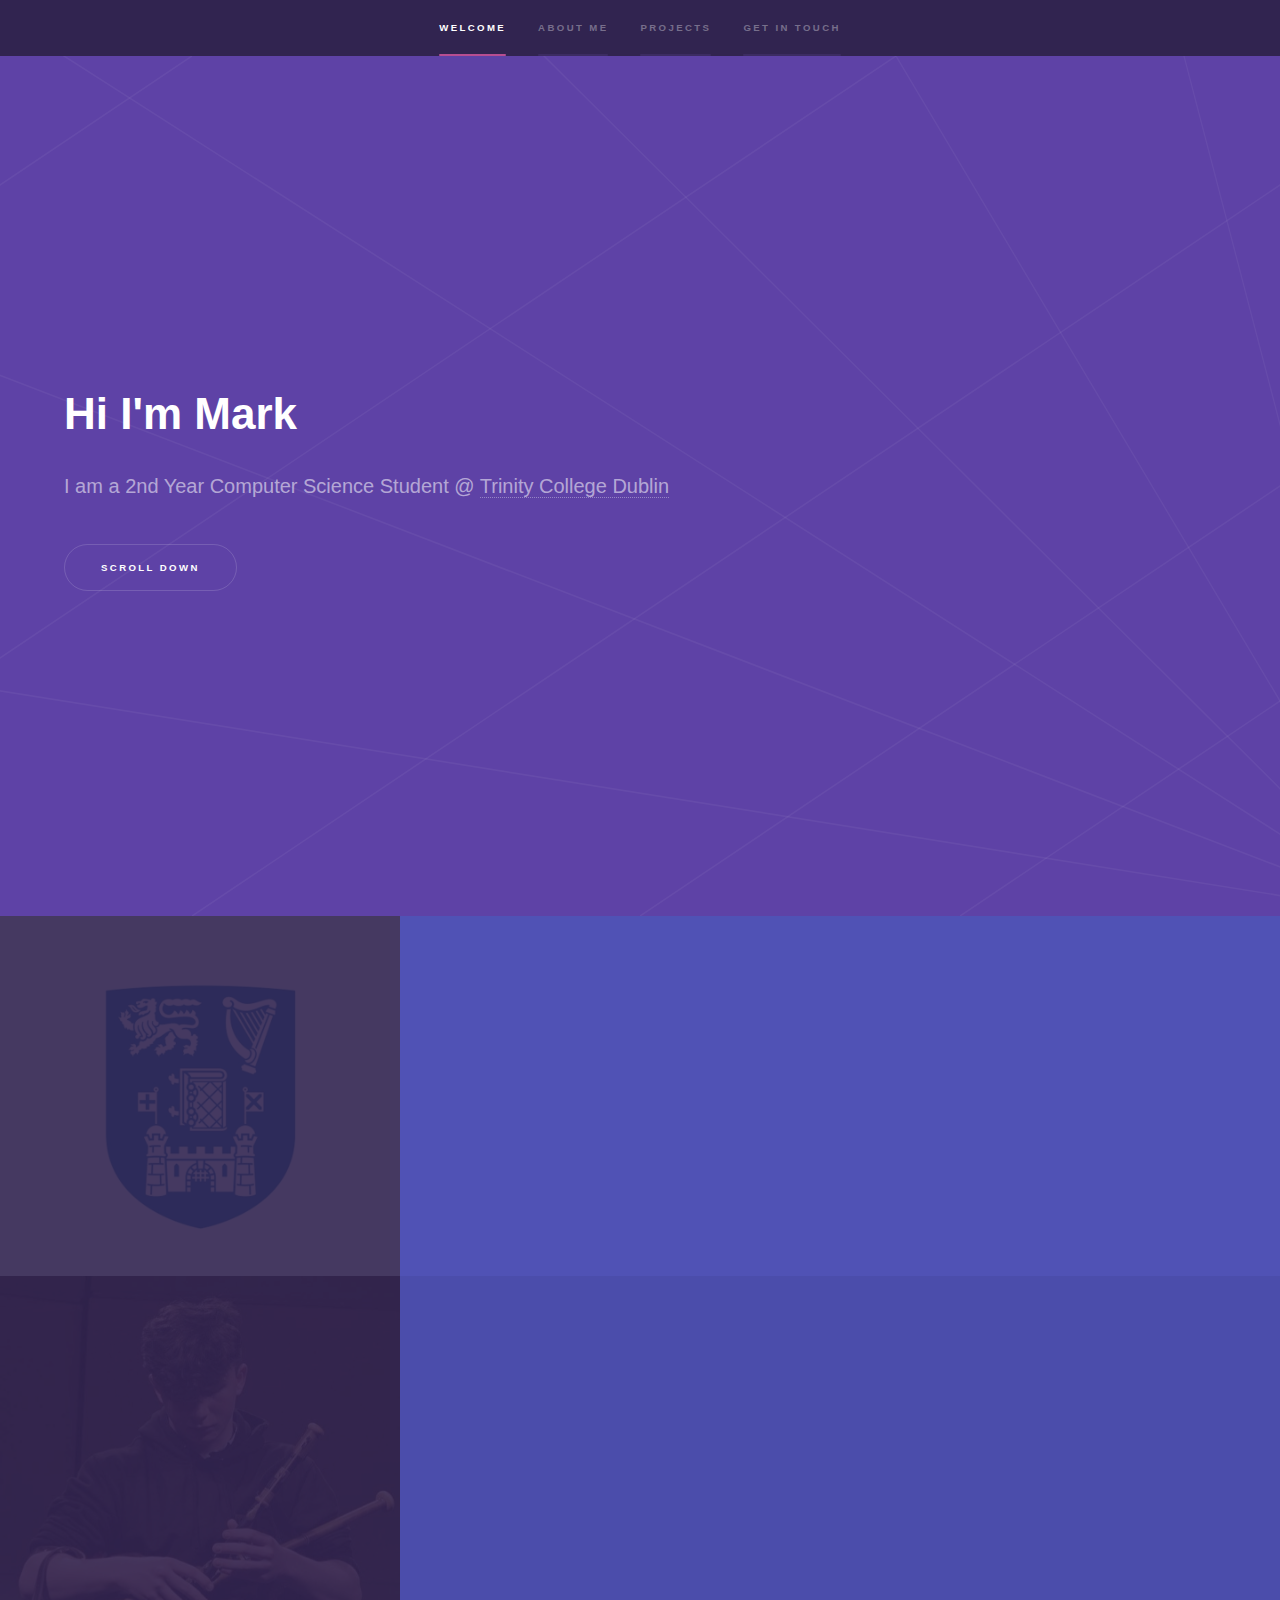
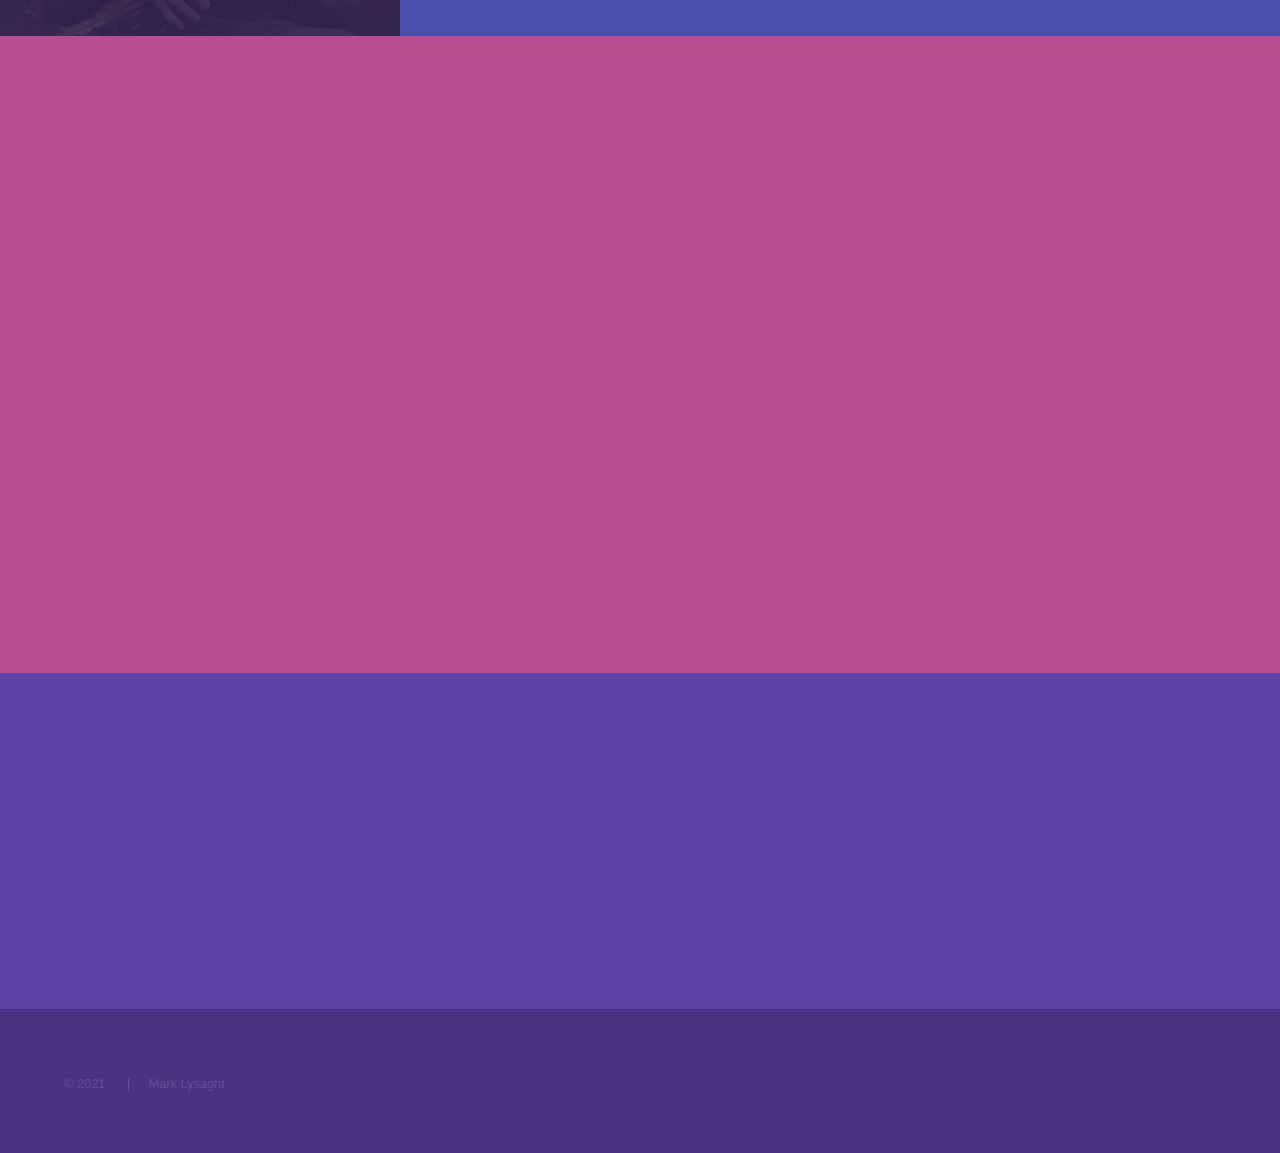
==== index.html @ 8f02d1e5 "overhaul" ====
<!DOCTYPE HTML>
<!--
	Hyperspace by HTML5 UP
	html5up.net | @ajlkn
	Free for personal and commercial use under the CCA 3.0 license (html5up.net/license)
-->
<html>

<head>
    <title>Mark Lysaght</title>
    <meta charset="utf-8" />
    <meta name="viewport" content="width=device-width, initial-scale=1, user-scalable=no" />
    <link rel="stylesheet" href="assets/css/main.css" />
    <noscript><link rel="stylesheet" href="assets/css/noscript.css" /></noscript>
</head>

<body class="is-preload">

    <!-- Sidebar -->
    <section id="sidebar">
        <div class="inner">
            <nav>
                <ul>
                    <li><a href="#intro">Welcome</a></li>
                    <li><a href="#one">About Me</a></li>
                    <li><a href="#two">Projects</a></li>
                    <li><a href="#three">Get in touch</a></li>
                </ul>
            </nav>
        </div>
    </section>

    <!-- Wrapper -->
    <div id="wrapper">

        <!-- Intro -->
        <section id="intro" class="wrapper style1 fullscreen fade-up">
            <div class="inner">
                <h1>Hi I'm Mark</h1>
                <p>I am a 2nd Year Computer Science Student @ <a href="https://www.tcd.ie/">Trinity College Dublin</a></p>
                <ul class="actions">
                    <li><a href="#one" class="button scrolly">Scroll Down</a></li>
                </ul>
            </div>
        </section>

        <!-- One -->
        <section id="one" class="wrapper style2 spotlights">
            <section>
                <a class="image"><img src="images/trinityLogo.jpg" alt="" data-position="center center" /></a>
                <div class="content">
                    <div class="inner">
                        <h2>I am a student at Trinity College Dublin</h2>
                        <p>I have experience coding in Java, C, ARM Assembly, VHDL, HTML and CSS</p>
                        <!-- <ul class="actions">
                            <li><a href="generic.html" class="button">Learn more</a></li>
                        </ul> -->
                    </div>
                </div>
            </section>
            <section>
                <a class="image"><img src="images/bostonPipes.jpg" alt="" data-position="top center" /></a>
                <div class="content">
                    <div class="inner">
                        <h2>I am halfway through my second year of studies</h2>
                        <p>This year so far, I have taken modules such as Algorithms and Data Structures, Computer Architecture, Systems Programming, Discrete Maths, Applied Probability and Information Management.</p>
                        <!-- <ul class="actions">
                            <li><a href="generic.html" class="button">Learn more</a></li>
                        </ul> -->
                    </div>
                </div>
            </section>
        </section>

        <!-- Two -->
        <section id="two" class="wrapper style3 fade-up">
            <div class="inner">
                <h2>Projects</h2>
                <p>Here are some projects that I am currently working on or have recently finished.</p>
                <div class="features">
                    <section>
                        <span class="icon solid major fa-code"></span>
                        <h3><a href="https://github.com/marklysaght/infix">Infix to Postfix Calculator</a></h3>
                        <p>Created an infix calculator in C for a college assignment.</p>
                    </section>
                    <section>
                        <span class="icon solid major fa-code"></span>
                        <h3>Discord Bot</h3>
                        <p>Making a discord bot in Javascript</p>
                    </section>
                    <section>
                        <span class="icon solid major fa-code"></span>
                        <h3><a href="https://github.com/marklysaght/huffman">Huffman Encoding</a></h3>
                        <p>Created a huffman tree in C for a college assignment.</p>
                    </section>
                    <section>
                        <span class="icon solid major fa-code"></span>
                        <h3>Microcoded Processor Instruction Set</h3>
                        <p>A VHDL project to implement a microprogrammed instruction set processor on an expanded 32bit register file.</p>
                    </section>
                </div>
                <!-- <ul class="actions">
                    <li><a href="generic.html" class="button">Learn more</a></li>
                </ul> -->
            </div>
        </section>

        <!-- Three -->
        <section id="three" class="wrapper style1 fade-up">
            <div class="inner">
                <h2>Get in touch</h2>
                <section>
                    <ul class="contact">
                        <li>
                            <h3>Email</h3> Reach me at
                            <a href="malysagh@tcd.ie">malysagh@tcd.ie</a>
                        </li>
                        <li>
                            <h3>Social</h3>
                            <ul class="icons">
                                <li><a href="https://github.com/marklysaght" class="icon brands fa-github"><span class="label">GitHub</span></a></li>
                                <li><a href="https://www.linkedin.com/in/mark-lysaght-58a9961bb/" class="icon brands fa-linkedin-in"><span class="label">LinkedIn</span></a></li>
                            </ul>
                        </li>
                    </ul>
                </section>
            </div>
        </section>
    </div>

    <!-- Footer -->
    <footer id="footer" class="wrapper style1-alt">
        <div class="inner">
            <ul class="menu">
                <li>&copy; 2021</li>
                <li>Mark Lysaght</li>
            </ul>
        </div>
    </footer>

    <!-- Scripts -->
    <script src="assets/js/jquery.min.js"></script>
    <script src="assets/js/jquery.scrollex.min.js"></script>
    <script src="assets/js/jquery.scrolly.min.js"></script>
    <script src="assets/js/browser.min.js"></script>
    <script src="assets/js/breakpoints.min.js"></script>
    <script src="assets/js/util.js"></script>
    <script src="assets/js/main.js"></script>

</body>

</html>
---- assets/css/main.css ----
@import url(fontawesome-all.min.css);

/*
	Hyperspace by HTML5 UP
	html5up.net | @ajlkn
	Free for personal and commercial use under the CCA 3.0 license (html5up.net/license)
*/

html, body, div, span, applet, object,
iframe, h1, h2, h3, h4, h5, h6, p, blockquote,
pre, a, abbr, acronym, address, big, cite,
code, del, dfn, em, img, ins, kbd, q, s, samp,
small, strike, strong, sub, sup, tt, var, b,
u, i, center, dl, dt, dd, ol, ul, li, fieldset,
form, label, legend, table, caption, tbody,
tfoot, thead, tr, th, td, article, aside,
canvas, details, embed, figure, figcaption,
footer, header, hgroup, menu, nav, output, ruby,
section, summary, time, mark, audio, video {
	margin: 0;
	padding: 0;
	border: 0;
	font-size: 100%;
	font: inherit;
	vertical-align: baseline;}

article, aside, details, figcaption, figure,
footer, header, hgroup, menu, nav, section {
	display: block;}

body {
	line-height: 1;
}

ol, ul {
	list-style: none;
}

blockquote, q {
	quotes: none;
}

	blockquote:before, blockquote:after, q:before, q:after {
		content: '';
		content: none;
	}

table {
	border-collapse: collapse;
	border-spacing: 0;
}

body {
	-webkit-text-size-adjust: none;
}

mark {
	background-color: transparent;
	color: inherit;
}

input::-moz-focus-inner {
	border: 0;
	padding: 0;
}

input, select, textarea {
	-moz-appearance: none;
	-webkit-appearance: none;
	-ms-appearance: none;
	appearance: none;
}

/* Basic */

	@-ms-viewport {
		width: device-width;
	}

	body {
		-ms-overflow-style: scrollbar;
	}

	@media screen and (max-width: 480px) {

		html, body {
			min-width: 320px;
		}

	}

	html {
		box-sizing: border-box;
	}

	*, *:before, *:after {
		box-sizing: inherit;
	}

	body {
		background: #312450;
	}

		body.is-preload *, body.is-preload *:before, body.is-preload *:after {
			-moz-animation: none !important;
			-webkit-animation: none !important;
			-ms-animation: none !important;
			animation: none !important;
			-moz-transition: none !important;
			-webkit-transition: none !important;
			-ms-transition: none !important;
			transition: none !important;
		}

/* Type */

	body, input, select, textarea {
		color: rgba(255, 255, 255, 0.55);
		font-family: Arial, Helvetica, sans-serif;
		font-size: 16.5pt;
		font-weight: normal;
		line-height: 1.75;
	}

		@media screen and (max-width: 1680px) {

			body, input, select, textarea {
				font-size: 13pt;
			}

		}

		@media screen and (max-width: 1280px) {

			body, input, select, textarea {
				font-size: 12pt;
			}

		}

		@media screen and (max-width: 360px) {

			body, input, select, textarea {
				font-size: 11pt;
			}

		}

	a {
		-moz-transition: color 0.2s ease, border-bottom-color 0.2s ease;
		-webkit-transition: color 0.2s ease, border-bottom-color 0.2s ease;
		-ms-transition: color 0.2s ease, border-bottom-color 0.2s ease;
		transition: color 0.2s ease, border-bottom-color 0.2s ease;
		border-bottom: dotted 1px rgba(255, 255, 255, 0.35);
		color: inherit;
		text-decoration: none;
	}

		a:hover {
			border-bottom-color: transparent;
			color: #ffffff;
		}

	strong, b {
		color: #ffffff;
		font-weight: bold;
	}

	em, i {
		font-style: italic;
	}

	p {
		margin: 0 0 2em 0;
	}

	h1, h2, h3, h4, h5, h6 {
		color: #ffffff;
		font-weight: bold;
		line-height: 1.5;
		margin: 0 0 0.5em 0;
	}

		h1 a, h2 a, h3 a, h4 a, h5 a, h6 a {
			color: inherit;
			text-decoration: none;
		}

	h1 {
		font-size: 2.75em;
	}

		h1.major {
			margin: 0 0 1.3em 0;
			position: relative;
			padding-bottom: 0.35em;
		}

			h1.major:after {
				background-image: -moz-linear-gradient(to right, #5e42a6, #b74e91);
				background-image: -webkit-linear-gradient(to right, #5e42a6, #b74e91);
				background-image: -ms-linear-gradient(to right, #5e42a6, #b74e91);
				background-image: linear-gradient(to right, #5e42a6, #b74e91);
				-moz-transition: max-width 0.2s ease;
				-webkit-transition: max-width 0.2s ease;
				-ms-transition: max-width 0.2s ease;
				transition: max-width 0.2s ease;
				border-radius: 0.2em;
				bottom: 0;
				content: '';
				height: 0.05em;
				position: absolute;
				right: 0;
				width: 100%;
			}

	h2 {
		font-size: 1.75em;
	}

	h3 {
		font-size: 1.1em;
	}

	h4 {
		font-size: 1em;
	}

	h5 {
		font-size: 0.8em;
	}

	h6 {
		font-size: 0.6em;
	}

	@media screen and (max-width: 736px) {

		h1 {
			font-size: 2em;
		}

		h2 {
			font-size: 1.25em;
		}

		h3 {
			font-size: 1em;
		}

		h4 {
			font-size: 0.8em;
		}

		h5 {
			font-size: 0.6em;
		}

		h6 {
			font-size: 0.6em;
		}

	}

	sub {
		font-size: 0.8em;
		position: relative;
		top: 0.5em;
	}

	sup {
		font-size: 0.8em;
		position: relative;
		top: -0.5em;
	}

	blockquote {
		border-left: solid 4px rgba(255, 255, 255, 0.15);
		font-style: italic;
		margin: 0 0 2em 0;
		padding: 0.5em 0 0.5em 2em;
	}

	code {
		background: rgba(255, 255, 255, 0.05);
		border-radius: 0.25em;
		border: solid 1px rgba(255, 255, 255, 0.15);
		font-family: "Courier New", monospace;
		font-size: 0.9em;
		margin: 0 0.25em;
		padding: 0.25em 0.65em;
	}

	pre {
		-webkit-overflow-scrolling: touch;
		font-family: "Courier New", monospace;
		font-size: 0.9em;
		margin: 0 0 2em 0;
	}

		pre code {
			display: block;
			line-height: 1.75em;
			padding: 1em 1.5em;
			overflow-x: auto;
		}

	hr {
		border: 0;
		border-bottom: solid 1px rgba(255, 255, 255, 0.15);
		margin: 2em 0;
	}

		hr.major {
			margin: 3em 0;
		}

	.align-left {
		text-align: left;
	}

	.align-center {
		text-align: center;
	}

	.align-right {
		text-align: right;
	}

/* Row */

	.row {
		display: flex;
		flex-wrap: wrap;
		box-sizing: border-box;
		align-items: stretch;
	}

		.row > * {
			box-sizing: border-box;
		}

		.row.gtr-uniform > * > :last-child {
			margin-bottom: 0;
		}

		.row.aln-left {
			justify-content: flex-start;
		}

		.row.aln-center {
			justify-content: center;
		}

		.row.aln-right {
			justify-content: flex-end;
		}

		.row.aln-top {
			align-items: flex-start;
		}

		.row.aln-middle {
			align-items: center;
		}

		.row.aln-bottom {
			align-items: flex-end;
		}

		.row > .imp {
			order: -1;
		}

		.row > .col-1 {
			width: 8.33333%;
		}

		.row > .off-1 {
			margin-left: 8.33333%;
		}

		.row > .col-2 {
			width: 16.66667%;
		}

		.row > .off-2 {
			margin-left: 16.66667%;
		}

		.row > .col-3 {
			width: 25%;
		}

		.row > .off-3 {
			margin-left: 25%;
		}

		.row > .col-4 {
			width: 33.33333%;
		}

		.row > .off-4 {
			margin-left: 33.33333%;
		}

		.row > .col-5 {
			width: 41.66667%;
		}

		.row > .off-5 {
			margin-left: 41.66667%;
		}

		.row > .col-6 {
			width: 50%;
		}

		.row > .off-6 {
			margin-left: 50%;
		}

		.row > .col-7 {
			width: 58.33333%;
		}

		.row > .off-7 {
			margin-left: 58.33333%;
		}

		.row > .col-8 {
			width: 66.66667%;
		}

		.row > .off-8 {
			margin-left: 66.66667%;
		}

		.row > .col-9 {
			width: 75%;
		}

		.row > .off-9 {
			margin-left: 75%;
		}

		.row > .col-10 {
			width: 83.33333%;
		}

		.row > .off-10 {
			margin-left: 83.33333%;
		}

		.row > .col-11 {
			width: 91.66667%;
		}

		.row > .off-11 {
			margin-left: 91.66667%;
		}

		.row > .col-12 {
			width: 100%;
		}

		.row > .off-12 {
			margin-left: 100%;
		}

		.row.gtr-0 {
			margin-top: 0;
			margin-left: 0em;
		}

			.row.gtr-0 > * {
				padding: 0 0 0 0em;
			}

			.row.gtr-0.gtr-uniform {
				margin-top: 0em;
			}

				.row.gtr-0.gtr-uniform > * {
					padding-top: 0em;
				}

		.row.gtr-25 {
			margin-top: 0;
			margin-left: -0.375em;
		}

			.row.gtr-25 > * {
				padding: 0 0 0 0.375em;
			}

			.row.gtr-25.gtr-uniform {
				margin-top: -0.375em;
			}

				.row.gtr-25.gtr-uniform > * {
					padding-top: 0.375em;
				}

		.row.gtr-50 {
			margin-top: 0;
			margin-left: -0.75em;
		}

			.row.gtr-50 > * {
				padding: 0 0 0 0.75em;
			}

			.row.gtr-50.gtr-uniform {
				margin-top: -0.75em;
			}

				.row.gtr-50.gtr-uniform > * {
					padding-top: 0.75em;
				}

		.row {
			margin-top: 0;
			margin-left: -1.5em;
		}

			.row > * {
				padding: 0 0 0 1.5em;
			}

			.row.gtr-uniform {
				margin-top: -1.5em;
			}

				.row.gtr-uniform > * {
					padding-top: 1.5em;
				}

		.row.gtr-150 {
			margin-top: 0;
			margin-left: -2.25em;
		}

			.row.gtr-150 > * {
				padding: 0 0 0 2.25em;
			}

			.row.gtr-150.gtr-uniform {
				margin-top: -2.25em;
			}

				.row.gtr-150.gtr-uniform > * {
					padding-top: 2.25em;
				}

		.row.gtr-200 {
			margin-top: 0;
			margin-left: -3em;
		}

			.row.gtr-200 > * {
				padding: 0 0 0 3em;
			}

			.row.gtr-200.gtr-uniform {
				margin-top: -3em;
			}

				.row.gtr-200.gtr-uniform > * {
					padding-top: 3em;
				}

		@media screen and (max-width: 1680px) {

			.row {
				display: flex;
				flex-wrap: wrap;
				box-sizing: border-box;
				align-items: stretch;
			}

				.row > * {
					box-sizing: border-box;
				}

				.row.gtr-uniform > * > :last-child {
					margin-bottom: 0;
				}

				.row.aln-left {
					justify-content: flex-start;
				}

				.row.aln-center {
					justify-content: center;
				}

				.row.aln-right {
					justify-content: flex-end;
				}

				.row.aln-top {
					align-items: flex-start;
				}

				.row.aln-middle {
					align-items: center;
				}

				.row.aln-bottom {
					align-items: flex-end;
				}

				.row > .imp-xlarge {
					order: -1;
				}

				.row > .col-1-xlarge {
					width: 8.33333%;
				}

				.row > .off-1-xlarge {
					margin-left: 8.33333%;
				}

				.row > .col-2-xlarge {
					width: 16.66667%;
				}

				.row > .off-2-xlarge {
					margin-left: 16.66667%;
				}

				.row > .col-3-xlarge {
					width: 25%;
				}

				.row > .off-3-xlarge {
					margin-left: 25%;
				}

				.row > .col-4-xlarge {
					width: 33.33333%;
				}

				.row > .off-4-xlarge {
					margin-left: 33.33333%;
				}

				.row > .col-5-xlarge {
					width: 41.66667%;
				}

				.row > .off-5-xlarge {
					margin-left: 41.66667%;
				}

				.row > .col-6-xlarge {
					width: 50%;
				}

				.row > .off-6-xlarge {
					margin-left: 50%;
				}

				.row > .col-7-xlarge {
					width: 58.33333%;
				}

				.row > .off-7-xlarge {
					margin-left: 58.33333%;
				}

				.row > .col-8-xlarge {
					width: 66.66667%;
				}

				.row > .off-8-xlarge {
					margin-left: 66.66667%;
				}

				.row > .col-9-xlarge {
					width: 75%;
				}

				.row > .off-9-xlarge {
					margin-left: 75%;
				}

				.row > .col-10-xlarge {
					width: 83.33333%;
				}

				.row > .off-10-xlarge {
					margin-left: 83.33333%;
				}

				.row > .col-11-xlarge {
					width: 91.66667%;
				}

				.row > .off-11-xlarge {
					margin-left: 91.66667%;
				}

				.row > .col-12-xlarge {
					width: 100%;
				}

				.row > .off-12-xlarge {
					margin-left: 100%;
				}

				.row.gtr-0 {
					margin-top: 0;
					margin-left: 0em;
				}

					.row.gtr-0 > * {
						padding: 0 0 0 0em;
					}

					.row.gtr-0.gtr-uniform {
						margin-top: 0em;
					}

						.row.gtr-0.gtr-uniform > * {
							padding-top: 0em;
						}

				.row.gtr-25 {
					margin-top: 0;
					margin-left: -0.375em;
				}

					.row.gtr-25 > * {
						padding: 0 0 0 0.375em;
					}

					.row.gtr-25.gtr-uniform {
						margin-top: -0.375em;
					}

						.row.gtr-25.gtr-uniform > * {
							padding-top: 0.375em;
						}

				.row.gtr-50 {
					margin-top: 0;
					margin-left: -0.75em;
				}

					.row.gtr-50 > * {
						padding: 0 0 0 0.75em;
					}

					.row.gtr-50.gtr-uniform {
						margin-top: -0.75em;
					}

						.row.gtr-50.gtr-uniform > * {
							padding-top: 0.75em;
						}

				.row {
					margin-top: 0;
					margin-left: -1.5em;
				}

					.row > * {
						padding: 0 0 0 1.5em;
					}

					.row.gtr-uniform {
						margin-top: -1.5em;
					}

						.row.gtr-uniform > * {
							padding-top: 1.5em;
						}

				.row.gtr-150 {
					margin-top: 0;
					margin-left: -2.25em;
				}

					.row.gtr-150 > * {
						padding: 0 0 0 2.25em;
					}

					.row.gtr-150.gtr-uniform {
						margin-top: -2.25em;
					}

						.row.gtr-150.gtr-uniform > * {
							padding-top: 2.25em;
						}

				.row.gtr-200 {
					margin-top: 0;
					margin-left: -3em;
				}

					.row.gtr-200 > * {
						padding: 0 0 0 3em;
					}

					.row.gtr-200.gtr-uniform {
						margin-top: -3em;
					}

						.row.gtr-200.gtr-uniform > * {
							padding-top: 3em;
						}

		}

		@media screen and (max-width: 1280px) {

			.row {
				display: flex;
				flex-wrap: wrap;
				box-sizing: border-box;
				align-items: stretch;
			}

				.row > * {
					box-sizing: border-box;
				}

				.row.gtr-uniform > * > :last-child {
					margin-bottom: 0;
				}

				.row.aln-left {
					justify-content: flex-start;
				}

				.row.aln-center {
					justify-content: center;
				}

				.row.aln-right {
					justify-content: flex-end;
				}

				.row.aln-top {
					align-items: flex-start;
				}

				.row.aln-middle {
					align-items: center;
				}

				.row.aln-bottom {
					align-items: flex-end;
				}

				.row > .imp-large {
					order: -1;
				}

				.row > .col-1-large {
					width: 8.33333%;
				}

				.row > .off-1-large {
					margin-left: 8.33333%;
				}

				.row > .col-2-large {
					width: 16.66667%;
				}

				.row > .off-2-large {
					margin-left: 16.66667%;
				}

				.row > .col-3-large {
					width: 25%;
				}

				.row > .off-3-large {
					margin-left: 25%;
				}

				.row > .col-4-large {
					width: 33.33333%;
				}

				.row > .off-4-large {
					margin-left: 33.33333%;
				}

				.row > .col-5-large {
					width: 41.66667%;
				}

				.row > .off-5-large {
					margin-left: 41.66667%;
				}

				.row > .col-6-large {
					width: 50%;
				}

				.row > .off-6-large {
					margin-left: 50%;
				}

				.row > .col-7-large {
					width: 58.33333%;
				}

				.row > .off-7-large {
					margin-left: 58.33333%;
				}

				.row > .col-8-large {
					width: 66.66667%;
				}

				.row > .off-8-large {
					margin-left: 66.66667%;
				}

				.row > .col-9-large {
					width: 75%;
				}

				.row > .off-9-large {
					margin-left: 75%;
				}

				.row > .col-10-large {
					width: 83.33333%;
				}

				.row > .off-10-large {
					margin-left: 83.33333%;
				}

				.row > .col-11-large {
					width: 91.66667%;
				}

				.row > .off-11-large {
					margin-left: 91.66667%;
				}

				.row > .col-12-large {
					width: 100%;
				}

				.row > .off-12-large {
					margin-left: 100%;
				}

				.row.gtr-0 {
					margin-top: 0;
					margin-left: 0em;
				}

					.row.gtr-0 > * {
						padding: 0 0 0 0em;
					}

					.row.gtr-0.gtr-uniform {
						margin-top: 0em;
					}

						.row.gtr-0.gtr-uniform > * {
							padding-top: 0em;
						}

				.row.gtr-25 {
					margin-top: 0;
					margin-left: -0.375em;
				}

					.row.gtr-25 > * {
						padding: 0 0 0 0.375em;
					}

					.row.gtr-25.gtr-uniform {
						margin-top: -0.375em;
					}

						.row.gtr-25.gtr-uniform > * {
							padding-top: 0.375em;
						}

				.row.gtr-50 {
					margin-top: 0;
					margin-left: -0.75em;
				}

					.row.gtr-50 > * {
						padding: 0 0 0 0.75em;
					}

					.row.gtr-50.gtr-uniform {
						margin-top: -0.75em;
					}

						.row.gtr-50.gtr-uniform > * {
							padding-top: 0.75em;
						}

				.row {
					margin-top: 0;
					margin-left: -1.5em;
				}

					.row > * {
						padding: 0 0 0 1.5em;
					}

					.row.gtr-uniform {
						margin-top: -1.5em;
					}

						.row.gtr-uniform > * {
							padding-top: 1.5em;
						}

				.row.gtr-150 {
					margin-top: 0;
					margin-left: -2.25em;
				}

					.row.gtr-150 > * {
						padding: 0 0 0 2.25em;
					}

					.row.gtr-150.gtr-uniform {
						margin-top: -2.25em;
					}

						.row.gtr-150.gtr-uniform > * {
							padding-top: 2.25em;
						}

				.row.gtr-200 {
					margin-top: 0;
					margin-left: -3em;
				}

					.row.gtr-200 > * {
						padding: 0 0 0 3em;
					}

					.row.gtr-200.gtr-uniform {
						margin-top: -3em;
					}

						.row.gtr-200.gtr-uniform > * {
							padding-top: 3em;
						}

		}

		@media screen and (max-width: 980px) {

			.row {
				display: flex;
				flex-wrap: wrap;
				box-sizing: border-box;
				align-items: stretch;
			}

				.row > * {
					box-sizing: border-box;
				}

				.row.gtr-uniform > * > :last-child {
					margin-bottom: 0;
				}

				.row.aln-left {
					justify-content: flex-start;
				}

				.row.aln-center {
					justify-content: center;
				}

				.row.aln-right {
					justify-content: flex-end;
				}

				.row.aln-top {
					align-items: flex-start;
				}

				.row.aln-middle {
					align-items: center;
				}

				.row.aln-bottom {
					align-items: flex-end;
				}

				.row > .imp-medium {
					order: -1;
				}

				.row > .col-1-medium {
					width: 8.33333%;
				}

				.row > .off-1-medium {
					margin-left: 8.33333%;
				}

				.row > .col-2-medium {
					width: 16.66667%;
				}

				.row > .off-2-medium {
					margin-left: 16.66667%;
				}

				.row > .col-3-medium {
					width: 25%;
				}

				.row > .off-3-medium {
					margin-left: 25%;
				}

				.row > .col-4-medium {
					width: 33.33333%;
				}

				.row > .off-4-medium {
					margin-left: 33.33333%;
				}

				.row > .col-5-medium {
					width: 41.66667%;
				}

				.row > .off-5-medium {
					margin-left: 41.66667%;
				}

				.row > .col-6-medium {
					width: 50%;
				}

				.row > .off-6-medium {
					margin-left: 50%;
				}

				.row > .col-7-medium {
					width: 58.33333%;
				}

				.row > .off-7-medium {
					margin-left: 58.33333%;
				}

				.row > .col-8-medium {
					width: 66.66667%;
				}

				.row > .off-8-medium {
					margin-left: 66.66667%;
				}

				.row > .col-9-medium {
					width: 75%;
				}

				.row > .off-9-medium {
					margin-left: 75%;
				}

				.row > .col-10-medium {
					width: 83.33333%;
				}

				.row > .off-10-medium {
					margin-left: 83.33333%;
				}

				.row > .col-11-medium {
					width: 91.66667%;
				}

				.row > .off-11-medium {
					margin-left: 91.66667%;
				}

				.row > .col-12-medium {
					width: 100%;
				}

				.row > .off-12-medium {
					margin-left: 100%;
				}

				.row.gtr-0 {
					margin-top: 0;
					margin-left: 0em;
				}

					.row.gtr-0 > * {
						padding: 0 0 0 0em;
					}

					.row.gtr-0.gtr-uniform {
						margin-top: 0em;
					}

						.row.gtr-0.gtr-uniform > * {
							padding-top: 0em;
						}

				.row.gtr-25 {
					margin-top: 0;
					margin-left: -0.375em;
				}

					.row.gtr-25 > * {
						padding: 0 0 0 0.375em;
					}

					.row.gtr-25.gtr-uniform {
						margin-top: -0.375em;
					}

						.row.gtr-25.gtr-uniform > * {
							padding-top: 0.375em;
						}

				.row.gtr-50 {
					margin-top: 0;
					margin-left: -0.75em;
				}

					.row.gtr-50 > * {
						padding: 0 0 0 0.75em;
					}

					.row.gtr-50.gtr-uniform {
						margin-top: -0.75em;
					}

						.row.gtr-50.gtr-uniform > * {
							padding-top: 0.75em;
						}

				.row {
					margin-top: 0;
					margin-left: -1.5em;
				}

					.row > * {
						padding: 0 0 0 1.5em;
					}

					.row.gtr-uniform {
						margin-top: -1.5em;
					}

						.row.gtr-uniform > * {
							padding-top: 1.5em;
						}

				.row.gtr-150 {
					margin-top: 0;
					margin-left: -2.25em;
				}

					.row.gtr-150 > * {
						padding: 0 0 0 2.25em;
					}

					.row.gtr-150.gtr-uniform {
						margin-top: -2.25em;
					}

						.row.gtr-150.gtr-uniform > * {
							padding-top: 2.25em;
						}

				.row.gtr-200 {
					margin-top: 0;
					margin-left: -3em;
				}

					.row.gtr-200 > * {
						padding: 0 0 0 3em;
					}

					.row.gtr-200.gtr-uniform {
						margin-top: -3em;
					}

						.row.gtr-200.gtr-uniform > * {
							padding-top: 3em;
						}

		}

		@media screen and (max-width: 736px) {

			.row {
				display: flex;
				flex-wrap: wrap;
				box-sizing: border-box;
				align-items: stretch;
			}

				.row > * {
					box-sizing: border-box;
				}

				.row.gtr-uniform > * > :last-child {
					margin-bottom: 0;
				}

				.row.aln-left {
					justify-content: flex-start;
				}

				.row.aln-center {
					justify-content: center;
				}

				.row.aln-right {
					justify-content: flex-end;
				}

				.row.aln-top {
					align-items: flex-start;
				}

				.row.aln-middle {
					align-items: center;
				}

				.row.aln-bottom {
					align-items: flex-end;
				}

				.row > .imp-small {
					order: -1;
				}

				.row > .col-1-small {
					width: 8.33333%;
				}

				.row > .off-1-small {
					margin-left: 8.33333%;
				}

				.row > .col-2-small {
					width: 16.66667%;
				}

				.row > .off-2-small {
					margin-left: 16.66667%;
				}

				.row > .col-3-small {
					width: 25%;
				}

				.row > .off-3-small {
					margin-left: 25%;
				}

				.row > .col-4-small {
					width: 33.33333%;
				}

				.row > .off-4-small {
					margin-left: 33.33333%;
				}

				.row > .col-5-small {
					width: 41.66667%;
				}

				.row > .off-5-small {
					margin-left: 41.66667%;
				}

				.row > .col-6-small {
					width: 50%;
				}

				.row > .off-6-small {
					margin-left: 50%;
				}

				.row > .col-7-small {
					width: 58.33333%;
				}

				.row > .off-7-small {
					margin-left: 58.33333%;
				}

				.row > .col-8-small {
					width: 66.66667%;
				}

				.row > .off-8-small {
					margin-left: 66.66667%;
				}

				.row > .col-9-small {
					width: 75%;
				}

				.row > .off-9-small {
					margin-left: 75%;
				}

				.row > .col-10-small {
					width: 83.33333%;
				}

				.row > .off-10-small {
					margin-left: 83.33333%;
				}

				.row > .col-11-small {
					width: 91.66667%;
				}

				.row > .off-11-small {
					margin-left: 91.66667%;
				}

				.row > .col-12-small {
					width: 100%;
				}

				.row > .off-12-small {
					margin-left: 100%;
				}

				.row.gtr-0 {
					margin-top: 0;
					margin-left: 0em;
				}

					.row.gtr-0 > * {
						padding: 0 0 0 0em;
					}

					.row.gtr-0.gtr-uniform {
						margin-top: 0em;
					}

						.row.gtr-0.gtr-uniform > * {
							padding-top: 0em;
						}

				.row.gtr-25 {
					margin-top: 0;
					margin-left: -0.375em;
				}

					.row.gtr-25 > * {
						padding: 0 0 0 0.375em;
					}

					.row.gtr-25.gtr-uniform {
						margin-top: -0.375em;
					}

						.row.gtr-25.gtr-uniform > * {
							padding-top: 0.375em;
						}

				.row.gtr-50 {
					margin-top: 0;
					margin-left: -0.75em;
				}

					.row.gtr-50 > * {
						padding: 0 0 0 0.75em;
					}

					.row.gtr-50.gtr-uniform {
						margin-top: -0.75em;
					}

						.row.gtr-50.gtr-uniform > * {
							padding-top: 0.75em;
						}

				.row {
					margin-top: 0;
					margin-left: -1.5em;
				}

					.row > * {
						padding: 0 0 0 1.5em;
					}

					.row.gtr-uniform {
						margin-top: -1.5em;
					}

						.row.gtr-uniform > * {
							padding-top: 1.5em;
						}

				.row.gtr-150 {
					margin-top: 0;
					margin-left: -2.25em;
				}

					.row.gtr-150 > * {
						padding: 0 0 0 2.25em;
					}

					.row.gtr-150.gtr-uniform {
						margin-top: -2.25em;
					}

						.row.gtr-150.gtr-uniform > * {
							padding-top: 2.25em;
						}

				.row.gtr-200 {
					margin-top: 0;
					margin-left: -3em;
				}

					.row.gtr-200 > * {
						padding: 0 0 0 3em;
					}

					.row.gtr-200.gtr-uniform {
						margin-top: -3em;
					}

						.row.gtr-200.gtr-uniform > * {
							padding-top: 3em;
						}

		}

		@media screen and (max-width: 480px) {

			.row {
				display: flex;
				flex-wrap: wrap;
				box-sizing: border-box;
				align-items: stretch;
			}

				.row > * {
					box-sizing: border-box;
				}

				.row.gtr-uniform > * > :last-child {
					margin-bottom: 0;
				}

				.row.aln-left {
					justify-content: flex-start;
				}

				.row.aln-center {
					justify-content: center;
				}

				.row.aln-right {
					justify-content: flex-end;
				}

				.row.aln-top {
					align-items: flex-start;
				}

				.row.aln-middle {
					align-items: center;
				}

				.row.aln-bottom {
					align-items: flex-end;
				}

				.row > .imp-xsmall {
					order: -1;
				}

				.row > .col-1-xsmall {
					width: 8.33333%;
				}

				.row > .off-1-xsmall {
					margin-left: 8.33333%;
				}

				.row > .col-2-xsmall {
					width: 16.66667%;
				}

				.row > .off-2-xsmall {
					margin-left: 16.66667%;
				}

				.row > .col-3-xsmall {
					width: 25%;
				}

				.row > .off-3-xsmall {
					margin-left: 25%;
				}

				.row > .col-4-xsmall {
					width: 33.33333%;
				}

				.row > .off-4-xsmall {
					margin-left: 33.33333%;
				}

				.row > .col-5-xsmall {
					width: 41.66667%;
				}

				.row > .off-5-xsmall {
					margin-left: 41.66667%;
				}

				.row > .col-6-xsmall {
					width: 50%;
				}

				.row > .off-6-xsmall {
					margin-left: 50%;
				}

				.row > .col-7-xsmall {
					width: 58.33333%;
				}

				.row > .off-7-xsmall {
					margin-left: 58.33333%;
				}

				.row > .col-8-xsmall {
					width: 66.66667%;
				}

				.row > .off-8-xsmall {
					margin-left: 66.66667%;
				}

				.row > .col-9-xsmall {
					width: 75%;
				}

				.row > .off-9-xsmall {
					margin-left: 75%;
				}

				.row > .col-10-xsmall {
					width: 83.33333%;
				}

				.row > .off-10-xsmall {
					margin-left: 83.33333%;
				}

				.row > .col-11-xsmall {
					width: 91.66667%;
				}

				.row > .off-11-xsmall {
					margin-left: 91.66667%;
				}

				.row > .col-12-xsmall {
					width: 100%;
				}

				.row > .off-12-xsmall {
					margin-left: 100%;
				}

				.row.gtr-0 {
					margin-top: 0;
					margin-left: 0em;
				}

					.row.gtr-0 > * {
						padding: 0 0 0 0em;
					}

					.row.gtr-0.gtr-uniform {
						margin-top: 0em;
					}

						.row.gtr-0.gtr-uniform > * {
							padding-top: 0em;
						}

				.row.gtr-25 {
					margin-top: 0;
					margin-left: -0.375em;
				}

					.row.gtr-25 > * {
						padding: 0 0 0 0.375em;
					}

					.row.gtr-25.gtr-uniform {
						margin-top: -0.375em;
					}

						.row.gtr-25.gtr-uniform > * {
							padding-top: 0.375em;
						}

				.row.gtr-50 {
					margin-top: 0;
					margin-left: -0.75em;
				}

					.row.gtr-50 > * {
						padding: 0 0 0 0.75em;
					}

					.row.gtr-50.gtr-uniform {
						margin-top: -0.75em;
					}

						.row.gtr-50.gtr-uniform > * {
							padding-top: 0.75em;
						}

				.row {
					margin-top: 0;
					margin-left: -1.5em;
				}

					.row > * {
						padding: 0 0 0 1.5em;
					}

					.row.gtr-uniform {
						margin-top: -1.5em;
					}

						.row.gtr-uniform > * {
							padding-top: 1.5em;
						}

				.row.gtr-150 {
					margin-top: 0;
					margin-left: -2.25em;
				}

					.row.gtr-150 > * {
						padding: 0 0 0 2.25em;
					}

					.row.gtr-150.gtr-uniform {
						margin-top: -2.25em;
					}

						.row.gtr-150.gtr-uniform > * {
							padding-top: 2.25em;
						}

				.row.gtr-200 {
					margin-top: 0;
					margin-left: -3em;
				}

					.row.gtr-200 > * {
						padding: 0 0 0 3em;
					}

					.row.gtr-200.gtr-uniform {
						margin-top: -3em;
					}

						.row.gtr-200.gtr-uniform > * {
							padding-top: 3em;
						}

		}

/* Box */

	.box {
		border-radius: 0.25em;
		border: solid 1px rgba(255, 255, 255, 0.15);
		margin-bottom: 2em;
		padding: 1.5em;
	}

		.box > :last-child,
		.box > :last-child > :last-child,
		.box > :last-child > :last-child > :last-child {
			margin-bottom: 0;
		}

		.box.alt {
			border: 0;
			border-radius: 0;
			padding: 0;
		}

/* Button */

	input[type="submit"],
	input[type="reset"],
	input[type="button"],
	button,
	.button {
		-moz-appearance: none;
		-webkit-appearance: none;
		-ms-appearance: none;
		appearance: none;
		-moz-transition: border-color 0.2s ease;
		-webkit-transition: border-color 0.2s ease;
		-ms-transition: border-color 0.2s ease;
		transition: border-color 0.2s ease;
		background-color: transparent;
		border: solid 1px !important;
		border-color: rgba(255, 255, 255, 0.15) !important;
		border-radius: 3em;
		color: #ffffff !important;
		cursor: pointer;
		display: inline-block;
		font-size: 0.6em;
		font-weight: bold;
		height: calc(4.75em + 2px);
		letter-spacing: 0.25em;
		line-height: 4.75em;
		outline: 0;
		padding: 0 3.75em;
		position: relative;
		text-align: center;
		text-decoration: none;
		text-transform: uppercase;
		white-space: nowrap;
	}

		input[type="submit"]:after,
		input[type="reset"]:after,
		input[type="button"]:after,
		button:after,
		.button:after {
			-moz-transform: scale(0.25);
			-webkit-transform: scale(0.25);
			-ms-transform: scale(0.25);
			transform: scale(0.25);
			pointer-events: none;
			-moz-transition: opacity 0.2s ease, -moz-transform 0.2s ease;
			-webkit-transition: opacity 0.2s ease, -webkit-transform 0.2s ease;
			-ms-transition: opacity 0.2s ease, -ms-transform 0.2s ease;
			transition: opacity 0.2s ease, transform 0.2s ease;
			background: #ffffff;
			border-radius: 3em;
			content: '';
			height: 100%;
			left: 0;
			opacity: 0;
			position: absolute;
			top: 0;
			width: 100%;
		}

		input[type="submit"].icon:before,
		input[type="reset"].icon:before,
		input[type="button"].icon:before,
		button.icon:before,
		.button.icon:before {
			margin-right: 0.75em;
		}

		input[type="submit"].fit,
		input[type="reset"].fit,
		input[type="button"].fit,
		button.fit,
		.button.fit {
			width: 100%;
		}

		input[type="submit"].small,
		input[type="reset"].small,
		input[type="button"].small,
		button.small,
		.button.small {
			font-size: 0.4em;
		}

		input[type="submit"].large,
		input[type="reset"].large,
		input[type="button"].large,
		button.large,
		.button.large {
			font-size: 0.8em;
		}

		input[type="submit"].primary,
		input[type="reset"].primary,
		input[type="button"].primary,
		button.primary,
		.button.primary {
			background-color: #ffffff;
			color: #312450 !important;
		}

			input[type="submit"].primary:after,
			input[type="reset"].primary:after,
			input[type="button"].primary:after,
			button.primary:after,
			.button.primary:after {
				display: none;
			}

		input[type="submit"].disabled, input[type="submit"]:disabled,
		input[type="reset"].disabled,
		input[type="reset"]:disabled,
		input[type="button"].disabled,
		input[type="button"]:disabled,
		button.disabled,
		button:disabled,
		.button.disabled,
		.button:disabled {
			cursor: default;
			opacity: 0.5;
			pointer-events: none;
		}

		input[type="submit"]:hover,
		input[type="reset"]:hover,
		input[type="button"]:hover,
		button:hover,
		.button:hover {
			border-color: rgba(255, 255, 255, 0.55) !important;
		}

			input[type="submit"]:hover:after,
			input[type="reset"]:hover:after,
			input[type="button"]:hover:after,
			button:hover:after,
			.button:hover:after {
				opacity: 0.05;
				-moz-transform: scale(1);
				-webkit-transform: scale(1);
				-ms-transform: scale(1);
				transform: scale(1);
			}

			input[type="submit"]:hover:active,
			input[type="reset"]:hover:active,
			input[type="button"]:hover:active,
			button:hover:active,
			.button:hover:active {
				border-color: #ffffff !important;
			}

				input[type="submit"]:hover:active:after,
				input[type="reset"]:hover:active:after,
				input[type="button"]:hover:active:after,
				button:hover:active:after,
				.button:hover:active:after {
					opacity: 0.1;
				}

/* Features */

	.features {
		display: -moz-flex;
		display: -webkit-flex;
		display: -ms-flex;
		display: flex;
		-moz-flex-wrap: wrap;
		-webkit-flex-wrap: wrap;
		-ms-flex-wrap: wrap;
		flex-wrap: wrap;
		border-radius: 0.25em;
		border: solid 1px rgba(255, 255, 255, 0.15);
		background: rgba(255, 255, 255, 0.05);
		margin: 0 0 2em 0;
	}

		.features section {
			padding: 3.5em 3em 1em 7em ;
			width: 50%;
			border-top: solid 1px rgba(255, 255, 255, 0.15);
			position: relative;
		}

			.features section:nth-child(-n + 2) {
				border-top-width: 0;
			}

			.features section:nth-child(2n) {
				border-left: solid 1px rgba(255, 255, 255, 0.15);
			}

			.features section .icon {
				-moz-transition: opacity 0.5s ease, -moz-transform 0.5s ease;
				-webkit-transition: opacity 0.5s ease, -webkit-transform 0.5s ease;
				-ms-transition: opacity 0.5s ease, -ms-transform 0.5s ease;
				transition: opacity 0.5s ease, transform 0.5s ease;
				-moz-transition-delay: 1s;
				-webkit-transition-delay: 1s;
				-ms-transition-delay: 1s;
				transition-delay: 1s;
				-moz-transform: scale(1);
				-webkit-transform: scale(1);
				-ms-transform: scale(1);
				transform: scale(1);
				position: absolute;
				left: 3em;
				top: 3em;
				opacity: 1;
			}

			.features section:nth-child(1) .icon {
				-moz-transition-delay: 0.15s;
				-webkit-transition-delay: 0.15s;
				-ms-transition-delay: 0.15s;
				transition-delay: 0.15s;
			}

			.features section:nth-child(2) .icon {
				-moz-transition-delay: 0.3s;
				-webkit-transition-delay: 0.3s;
				-ms-transition-delay: 0.3s;
				transition-delay: 0.3s;
			}

			.features section:nth-child(3) .icon {
				-moz-transition-delay: 0.45s;
				-webkit-transition-delay: 0.45s;
				-ms-transition-delay: 0.45s;
				transition-delay: 0.45s;
			}

			.features section:nth-child(4) .icon {
				-moz-transition-delay: 0.6s;
				-webkit-transition-delay: 0.6s;
				-ms-transition-delay: 0.6s;
				transition-delay: 0.6s;
			}

			.features section:nth-child(5) .icon {
				-moz-transition-delay: 0.75s;
				-webkit-transition-delay: 0.75s;
				-ms-transition-delay: 0.75s;
				transition-delay: 0.75s;
			}

			.features section:nth-child(6) .icon {
				-moz-transition-delay: 0.9s;
				-webkit-transition-delay: 0.9s;
				-ms-transition-delay: 0.9s;
				transition-delay: 0.9s;
			}

			.features section:nth-child(7) .icon {
				-moz-transition-delay: 1.05s;
				-webkit-transition-delay: 1.05s;
				-ms-transition-delay: 1.05s;
				transition-delay: 1.05s;
			}

			.features section:nth-child(8) .icon {
				-moz-transition-delay: 1.2s;
				-webkit-transition-delay: 1.2s;
				-ms-transition-delay: 1.2s;
				transition-delay: 1.2s;
			}

			.features section:nth-child(9) .icon {
				-moz-transition-delay: 1.35s;
				-webkit-transition-delay: 1.35s;
				-ms-transition-delay: 1.35s;
				transition-delay: 1.35s;
			}

			.features section:nth-child(10) .icon {
				-moz-transition-delay: 1.5s;
				-webkit-transition-delay: 1.5s;
				-ms-transition-delay: 1.5s;
				transition-delay: 1.5s;
			}

			.features section:nth-child(11) .icon {
				-moz-transition-delay: 1.65s;
				-webkit-transition-delay: 1.65s;
				-ms-transition-delay: 1.65s;
				transition-delay: 1.65s;
			}

			.features section:nth-child(12) .icon {
				-moz-transition-delay: 1.8s;
				-webkit-transition-delay: 1.8s;
				-ms-transition-delay: 1.8s;
				transition-delay: 1.8s;
			}

			.features section:nth-child(13) .icon {
				-moz-transition-delay: 1.95s;
				-webkit-transition-delay: 1.95s;
				-ms-transition-delay: 1.95s;
				transition-delay: 1.95s;
			}

			.features section:nth-child(14) .icon {
				-moz-transition-delay: 2.1s;
				-webkit-transition-delay: 2.1s;
				-ms-transition-delay: 2.1s;
				transition-delay: 2.1s;
			}

			.features section:nth-child(15) .icon {
				-moz-transition-delay: 2.25s;
				-webkit-transition-delay: 2.25s;
				-ms-transition-delay: 2.25s;
				transition-delay: 2.25s;
			}

			.features section:nth-child(16) .icon {
				-moz-transition-delay: 2.4s;
				-webkit-transition-delay: 2.4s;
				-ms-transition-delay: 2.4s;
				transition-delay: 2.4s;
			}

			.features section:nth-child(17) .icon {
				-moz-transition-delay: 2.55s;
				-webkit-transition-delay: 2.55s;
				-ms-transition-delay: 2.55s;
				transition-delay: 2.55s;
			}

			.features section:nth-child(18) .icon {
				-moz-transition-delay: 2.7s;
				-webkit-transition-delay: 2.7s;
				-ms-transition-delay: 2.7s;
				transition-delay: 2.7s;
			}

			.features section:nth-child(19) .icon {
				-moz-transition-delay: 2.85s;
				-webkit-transition-delay: 2.85s;
				-ms-transition-delay: 2.85s;
				transition-delay: 2.85s;
			}

			.features section:nth-child(20) .icon {
				-moz-transition-delay: 3s;
				-webkit-transition-delay: 3s;
				-ms-transition-delay: 3s;
				transition-delay: 3s;
			}

		.features.inactive section .icon {
			-moz-transform: scale(0.5);
			-webkit-transform: scale(0.5);
			-ms-transform: scale(0.5);
			transform: scale(0.5);
			opacity: 0;
		}

		@media screen and (max-width: 980px) {

			.features {
				display: block;
			}

				.features section {
					border-top-width: 1px !important;
					border-left-width: 0 !important;
					width: 100%;
				}

					.features section:first-child {
						border-top-width: 0 !important;
					}

		}

		@media screen and (max-width: 736px) {

			.features section {
				padding: 2.5em 1.5em 0.1em 5.5em ;
			}

				.features section .icon {
					left: 1.5em;
					top: 2em;
				}

		}

		@media screen and (max-width: 480px) {

			.features section {
				padding: 2em 1.5em 0.1em 1.5em ;
			}

				.features section .icon {
					left: 0;
					position: relative;
					top: 0;
				}

		}

/* Form */

	form {
		margin: 0 0 2em 0;
	}

		form > :last-child {
			margin-bottom: 0;
		}

		form > .fields {
			display: -moz-flex;
			display: -webkit-flex;
			display: -ms-flex;
			display: flex;
			-moz-flex-wrap: wrap;
			-webkit-flex-wrap: wrap;
			-ms-flex-wrap: wrap;
			flex-wrap: wrap;
			width: calc(100% + 3em);
			margin: -1.5em 0 2em -1.5em;
		}

			form > .fields > .field {
				-moz-flex-grow: 0;
				-webkit-flex-grow: 0;
				-ms-flex-grow: 0;
				flex-grow: 0;
				-moz-flex-shrink: 0;
				-webkit-flex-shrink: 0;
				-ms-flex-shrink: 0;
				flex-shrink: 0;
				padding: 1.5em 0 0 1.5em;
				width: calc(100% - 1.5em);
			}

				form > .fields > .field.half {
					width: calc(50% - 0.75em);
				}

				form > .fields > .field.third {
					width: calc(100%/3 - 0.5em);
				}

				form > .fields > .field.quarter {
					width: calc(25% - 0.375em);
				}

		@media screen and (max-width: 480px) {

			form > .fields {
				width: calc(100% + 3em);
				margin: -1.5em 0 2em -1.5em;
			}

				form > .fields > .field {
					padding: 1.5em 0 0 1.5em;
					width: calc(100% - 1.5em);
				}

					form > .fields > .field.half {
						width: calc(100% - 1.5em);
					}

					form > .fields > .field.third {
						width: calc(100% - 1.5em);
					}

					form > .fields > .field.quarter {
						width: calc(100% - 1.5em);
					}

		}

	label {
		color: #ffffff;
		font-weight: bold;
		line-height: 1.5;
		margin: 0 0 0.7em 0;
		display: block;
		font-size: 1.1em;
	}

	input[type="text"],
	input[type="password"],
	input[type="email"],
	input[type="tel"],
	select,
	textarea {
		-moz-appearance: none;
		-webkit-appearance: none;
		-ms-appearance: none;
		appearance: none;
		background: rgba(255, 255, 255, 0.05);
		border-radius: 0.25em;
		border: none;
		border: solid 1px rgba(255, 255, 255, 0.15);
		color: inherit;
		display: block;
		outline: 0;
		padding: 0 1em;
		text-decoration: none;
		width: 100%;
	}

		input[type="text"]:invalid,
		input[type="password"]:invalid,
		input[type="email"]:invalid,
		input[type="tel"]:invalid,
		select:invalid,
		textarea:invalid {
			box-shadow: none;
		}

		input[type="text"]:focus,
		input[type="password"]:focus,
		input[type="email"]:focus,
		input[type="tel"]:focus,
		select:focus,
		textarea:focus {
			border-color: #ffffff;
			box-shadow: 0 0 0 1px #ffffff;
		}

	select {
		background-image: url("data:image/svg+xml;charset=utf8,%3Csvg xmlns='http://www.w3.org/2000/svg' width='40' height='40' preserveAspectRatio='none' viewBox='0 0 40 40'%3E%3Cpath d='M9.4,12.3l10.4,10.4l10.4-10.4c0.2-0.2,0.5-0.4,0.9-0.4c0.3,0,0.6,0.1,0.9,0.4l3.3,3.3c0.2,0.2,0.4,0.5,0.4,0.9 c0,0.4-0.1,0.6-0.4,0.9L20.7,31.9c-0.2,0.2-0.5,0.4-0.9,0.4c-0.3,0-0.6-0.1-0.9-0.4L4.3,17.3c-0.2-0.2-0.4-0.5-0.4-0.9 c0-0.4,0.1-0.6,0.4-0.9l3.3-3.3c0.2-0.2,0.5-0.4,0.9-0.4S9.1,12.1,9.4,12.3z' fill='rgba(255, 255, 255, 0.15)' /%3E%3C/svg%3E");
		background-size: 1.25rem;
		background-repeat: no-repeat;
		background-position: calc(100% - 1rem) center;
		height: 2.75em;
		padding-right: 2.75em;
		text-overflow: ellipsis;
	}

		select option {
			color: #ffffff;
			background: #312450;
		}

		select:focus::-ms-value {
			background-color: transparent;
		}

		select::-ms-expand {
			display: none;
		}

	input[type="text"],
	input[type="password"],
	input[type="email"],
	select {
		height: 2.75em;
	}

	textarea {
		padding: 0.75em 1em;
	}

		body.is-ie textarea {
			min-height: 10em;
		}

	input[type="checkbox"],
	input[type="radio"] {
		-moz-appearance: none;
		-webkit-appearance: none;
		-ms-appearance: none;
		appearance: none;
		display: block;
		float: left;
		margin-right: -2em;
		opacity: 0;
		width: 1em;
		z-index: -1;
	}

		input[type="checkbox"] + label,
		input[type="radio"] + label {
			text-decoration: none;
			color: rgba(255, 255, 255, 0.55);
			cursor: pointer;
			display: inline-block;
			font-size: 1em;
			font-weight: normal;
			padding-left: 2.4em;
			padding-right: 0.75em;
			position: relative;
		}

			input[type="checkbox"] + label:before,
			input[type="radio"] + label:before {
				-moz-osx-font-smoothing: grayscale;
				-webkit-font-smoothing: antialiased;
				display: inline-block;
				font-style: normal;
				font-variant: normal;
				text-rendering: auto;
				line-height: 1;
				text-transform: none !important;
				font-family: 'Font Awesome 5 Free';
				font-weight: 900;
			}

			input[type="checkbox"] + label:before,
			input[type="radio"] + label:before {
				background: rgba(255, 255, 255, 0.05);
				border-radius: 0.25em;
				border: solid 1px rgba(255, 255, 255, 0.15);
				content: '';
				display: inline-block;
				font-size: 0.8em;
				height: 2.0625em;
				left: 0;
				line-height: 2.0625em;
				position: absolute;
				text-align: center;
				top: 0;
				width: 2.0625em;
			}

		input[type="checkbox"]:checked + label:before,
		input[type="radio"]:checked + label:before {
			background: #ffffff;
			border-color: #ffffff;
			color: #b74e91;
			content: '\f00c';
		}

		input[type="checkbox"]:focus + label:before,
		input[type="radio"]:focus + label:before {
			border-color: #ffffff;
			box-shadow: 0 0 0 1px #ffffff;
		}

	input[type="checkbox"] + label:before {
		border-radius: 0.25em;
	}

	input[type="radio"] + label:before {
		border-radius: 100%;
	}

	::-webkit-input-placeholder {
		color: rgba(255, 255, 255, 0.35) !important;
		opacity: 1.0;
	}

	:-moz-placeholder {
		color: rgba(255, 255, 255, 0.35) !important;
		opacity: 1.0;
	}

	::-moz-placeholder {
		color: rgba(255, 255, 255, 0.35) !important;
		opacity: 1.0;
	}

	:-ms-input-placeholder {
		color: rgba(255, 255, 255, 0.35) !important;
		opacity: 1.0;
	}

/* Icon */

	.icon {
		text-decoration: none;
		border-bottom: none;
		position: relative;
	}

		.icon:before {
			-moz-osx-font-smoothing: grayscale;
			-webkit-font-smoothing: antialiased;
			display: inline-block;
			font-style: normal;
			font-variant: normal;
			text-rendering: auto;
			line-height: 1;
			text-transform: none !important;
			font-family: 'Font Awesome 5 Free';
			font-weight: 400;
		}

		.icon > .label {
			display: none;
		}

		.icon:before {
			line-height: inherit;
		}

		.icon.solid:before {
			font-weight: 900;
		}

		.icon.brands:before {
			font-family: 'Font Awesome 5 Brands';
		}

		.icon.major {
			width: 2.5em;
			height: 2.5em;
			display: block;
			background: #ffffff;
			border-radius: 100%;
			color: #312450;
			text-align: center;
			line-height: 2.5em;
			margin: 0 0 1.3em 0;
		}

			.icon.major:before {
				font-size: 1.25em;
			}

				.wrapper.style1 .icon.major:before {
					color: #5e42a6;
				}

				.wrapper.style1-alt .icon.major:before {
					color: #493382;
				}

				.wrapper.style2 .icon.major:before {
					color: #5052b5;
				}

				.wrapper.style2-alt .icon.major:before {
					color: #3e4094;
				}

				.wrapper.style3 .icon.major:before {
					color: #b74e91;
				}

				.wrapper.style3-alt .icon.major:before {
					color: #953d75;
				}

/* Image */

	.image {
		border-radius: 0.25em;
		border: 0;
		display: inline-block;
		position: relative;
	}

		.image img {
			border-radius: 0.25em;
			display: block;
		}

		.image.left, .image.right {
			max-width: 40%;
		}

			.image.left img, .image.right img {
				width: 100%;
			}

		.image.left {
			float: left;
			margin: 0 1.5em 1em 0;
			top: 0.25em;
		}

		.image.right {
			float: right;
			margin: 0 0 1em 1.5em;
			top: 0.25em;
		}

		.image.fit {
			display: block;
			margin: 0 0 2em 0;
			width: 100%;
		}

			.image.fit img {
				width: 100%;
			}

		.image.main {
			display: block;
			margin: 0 0 3em 0;
			width: 100%;
		}

			.image.main img {
				width: 100%;
			}

/* List */

	ol {
		list-style: decimal;
		margin: 0 0 2em 0;
		padding-left: 1.25em;
	}

		ol li {
			padding-left: 0.25em;
		}

	ul {
		list-style: disc;
		margin: 0 0 2em 0;
		padding-left: 1em;
	}

		ul li {
			padding-left: 0.5em;
		}

		ul.alt {
			list-style: none;
			padding-left: 0;
		}

			ul.alt li {
				border-top: solid 1px rgba(255, 255, 255, 0.15);
				padding: 0.5em 0;
			}

				ul.alt li:first-child {
					border-top: 0;
					padding-top: 0;
				}

	dl {
		margin: 0 0 2em 0;
	}

		dl dt {
			display: block;
			font-weight: bold;
			margin: 0 0 1em 0;
		}

		dl dd {
			margin-left: 2em;
		}

/* Actions */

	ul.actions {
		display: -moz-flex;
		display: -webkit-flex;
		display: -ms-flex;
		display: flex;
		cursor: default;
		list-style: none;
		margin-left: -1em;
		padding-left: 0;
	}

		ul.actions li {
			padding: 0 0 0 1em;
			vertical-align: middle;
		}

		ul.actions.special {
			-moz-justify-content: center;
			-webkit-justify-content: center;
			-ms-justify-content: center;
			justify-content: center;
			width: 100%;
			margin-left: 0;
		}

			ul.actions.special li:first-child {
				padding-left: 0;
			}

		ul.actions.stacked {
			-moz-flex-direction: column;
			-webkit-flex-direction: column;
			-ms-flex-direction: column;
			flex-direction: column;
			margin-left: 0;
		}

			ul.actions.stacked li {
				padding: 1.3em 0 0 0;
			}

				ul.actions.stacked li:first-child {
					padding-top: 0;
				}

		ul.actions.fit {
			width: calc(100% + 1em);
		}

			ul.actions.fit li {
				-moz-flex-grow: 1;
				-webkit-flex-grow: 1;
				-ms-flex-grow: 1;
				flex-grow: 1;
				-moz-flex-shrink: 1;
				-webkit-flex-shrink: 1;
				-ms-flex-shrink: 1;
				flex-shrink: 1;
				width: 100%;
			}

				ul.actions.fit li > * {
					width: 100%;
				}

			ul.actions.fit.stacked {
				width: 100%;
			}

		@media screen and (max-width: 480px) {

			ul.actions:not(.fixed) {
				-moz-flex-direction: column;
				-webkit-flex-direction: column;
				-ms-flex-direction: column;
				flex-direction: column;
				margin-left: 0;
				width: 100% !important;
			}

				ul.actions:not(.fixed) li {
					-moz-flex-grow: 1;
					-webkit-flex-grow: 1;
					-ms-flex-grow: 1;
					flex-grow: 1;
					-moz-flex-shrink: 1;
					-webkit-flex-shrink: 1;
					-ms-flex-shrink: 1;
					flex-shrink: 1;
					padding: 1em 0 0 0;
					text-align: center;
					width: 100%;
				}

					ul.actions:not(.fixed) li > * {
						width: 100%;
					}

					ul.actions:not(.fixed) li:first-child {
						padding-top: 0;
					}

					ul.actions:not(.fixed) li input[type="submit"],
					ul.actions:not(.fixed) li input[type="reset"],
					ul.actions:not(.fixed) li input[type="button"],
					ul.actions:not(.fixed) li button,
					ul.actions:not(.fixed) li .button {
						width: 100%;
					}

						ul.actions:not(.fixed) li input[type="submit"].icon:before,
						ul.actions:not(.fixed) li input[type="reset"].icon:before,
						ul.actions:not(.fixed) li input[type="button"].icon:before,
						ul.actions:not(.fixed) li button.icon:before,
						ul.actions:not(.fixed) li .button.icon:before {
							margin-left: -0.5rem;
						}

		}

/* Contact */

	ul.contact {
		list-style: none;
		padding: 0;
	}

		ul.contact > li {
			padding: 0;
			margin: 1.5em 0 0 0;
		}

			ul.contact > li:first-child {
				margin-top: 0;
			}

/* Icons */

	ul.icons {
		cursor: default;
		list-style: none;
		padding-left: 0;
	}

		ul.icons li {
			display: inline-block;
			padding: 0 0.75em 0 0;
		}

			ul.icons li:last-child {
				padding-right: 0;
			}

			ul.icons li > a, ul.icons li > span {
				border: 0;
			}

				ul.icons li > a .label, ul.icons li > span .label {
					display: none;
				}

/* Menu */

	ul.menu {
		list-style: none;
		padding: 0;
	}

		ul.menu > li {
			border-left: solid 1px rgba(255, 255, 255, 0.15);
			display: inline-block;
			line-height: 1;
			margin-left: 1.5em;
			padding: 0 0 0 1.5em;
		}

			ul.menu > li:first-child {
				border-left: 0;
				margin: 0;
				padding-left: 0;
			}

		@media screen and (max-width: 480px) {

			ul.menu > li {
				border-left: 0;
				display: block;
				line-height: inherit;
				margin: 0.5em 0 0 0;
				padding-left: 0;
			}

		}

/* Section/Article */

	section.special, article.special {
		text-align: center;
	}

	header p {
		color: rgba(255, 255, 255, 0.35);
		position: relative;
		margin: 0 0 1.5em 0;
	}

	header h2 + p {
		font-size: 1.25em;
		margin-top: -1em;
		line-height: 1.5em;
	}

	header h3 + p {
		font-size: 1.1em;
		margin-top: -0.8em;
		line-height: 1.5em;
	}

	header h4 + p,
	header h5 + p,
	header h6 + p {
		font-size: 0.9em;
		margin-top: -0.6em;
		line-height: 1.5em;
	}

/* Split */

	.split {
		display: -moz-flex;
		display: -webkit-flex;
		display: -ms-flex;
		display: flex;
	}

		.split > * {
			width: calc(50% - 2.5em);
		}

		.split > :nth-child(2n - 1) {
			padding-right: 2.5em;
			border-right: solid 1px rgba(255, 255, 255, 0.15);
		}

		.split > :nth-child(2n) {
			padding-left: 2.5em;
		}

		.split.style1 > :nth-child(2n - 1) {
			width: calc(66.66666% - 2.5em);
		}

		.split.style1 > :nth-child(2n) {
			width: calc(33.33333% - 2.5em);
		}

		@media screen and (max-width: 1680px) {

			.split > * {
				width: calc(50% - 2em);
			}

			.split > :nth-child(2n - 1) {
				padding-right: 2em;
			}

			.split > :nth-child(2n) {
				padding-left: 2em;
			}

			.split.style1 > :nth-child(2n - 1) {
				width: calc(66.66666% - 2em);
			}

			.split.style1 > :nth-child(2n) {
				width: calc(33.33333% - 2em);
			}

		}

		@media screen and (max-width: 980px) {

			.split {
				display: block;
			}

				.split > * {
					border-top: solid 1px rgba(255, 255, 255, 0.15);
					margin: 4em 0 0 0;
					padding: 4em 0 0 0;
					width: 100% !important;
				}

				.split > :nth-child(2n - 1) {
					border-right: 0;
					padding-right: 0;
				}

				.split > :nth-child(2n) {
					padding-left: 0;
				}

				.split > :first-child {
					border-top: 0;
					margin-top: 0;
					padding-top: 0;
				}

		}

		@media screen and (max-width: 736px) {

			.split > * {
				margin: 3em 0 0 0;
				padding: 3em 0 0 0;
			}

		}

/* Spotlights */

	.spotlights > section {
		display: -moz-flex;
		display: -webkit-flex;
		display: -ms-flex;
		display: flex;
		-moz-flex-direction: row;
		-webkit-flex-direction: row;
		-ms-flex-direction: row;
		flex-direction: row;
		min-height: 22.5em;
	}

		body.is-ie .spotlights > section {
			min-height: 0;
		}

		.spotlights > section > .image {
			background-position: center center;
			background-size: cover;
			border-radius: 0;
			display: block;
			position: relative;
			width: 25em;
		}

			.spotlights > section > .image img {
				border-radius: 0;
				display: block;
			}

			.spotlights > section > .image:before {
				-moz-transition: opacity 1s ease;
				-webkit-transition: opacity 1s ease;
				-ms-transition: opacity 1s ease;
				transition: opacity 1s ease;
				background: rgba(49, 36, 80, 0.9);
				content: '';
				display: block;
				height: 100%;
				left: 0;
				opacity: 0;
				position: absolute;
				top: 0;
				width: 100%;
			}

		.spotlights > section > .content {
			padding: 4em 5em 2em 5em ;
			display: -moz-flex;
			display: -webkit-flex;
			display: -ms-flex;
			display: flex;
			-moz-flex-direction: column;
			-webkit-flex-direction: column;
			-ms-flex-direction: column;
			flex-direction: column;
			-moz-justify-content: center;
			-webkit-justify-content: center;
			-ms-justify-content: center;
			justify-content: center;
			width: 50em;
			-ms-flex: 1;
		}

			.spotlights > section > .content > .inner {
				-moz-transform: translateX(0) translateY(0);
				-webkit-transform: translateX(0) translateY(0);
				-ms-transform: translateX(0) translateY(0);
				transform: translateX(0) translateY(0);
				-moz-transition: opacity 1s ease, -moz-transform 1s ease;
				-webkit-transition: opacity 1s ease, -webkit-transform 1s ease;
				-ms-transition: opacity 1s ease, -ms-transform 1s ease;
				transition: opacity 1s ease, transform 1s ease;
				opacity: 1;
			}

		.spotlights > section:nth-child(2) {
			background-color: rgba(0, 0, 0, 0.05);
		}

		.spotlights > section:nth-child(3) {
			background-color: rgba(0, 0, 0, 0.1);
		}

		.spotlights > section.inactive > .image:before,
		body.is-preload .spotlights > section > .image:before {
			opacity: 1;
		}

		.spotlights > section.inactive > .content > .inner,
		body.is-preload .spotlights > section > .content > .inner {
			-moz-transform: translateX(-1em);
			-webkit-transform: translateX(-1em);
			-ms-transform: translateX(-1em);
			transform: translateX(-1em);
			opacity: 0;
		}

		@media screen and (max-width: 1680px) {

			.spotlights > section > .content {
				padding: 4em 4em 2em 4em ;
			}

		}

		@media screen and (max-width: 980px) {

			.spotlights > section {
				display: block;
			}

				.spotlights > section > .image {
					width: 100%;
					height: 50vh;
				}

				.spotlights > section > .content {
					width: 100%;
				}

				.spotlights > section.inactive > .content > .inner,
				body.is-preload .spotlights > section > .content > .inner {
					-moz-transform: translateY(1em);
					-webkit-transform: translateY(1em);
					-ms-transform: translateY(1em);
					transform: translateY(1em);
				}

		}

		@media screen and (max-width: 736px) {

			.spotlights > section > .image {
				height: 50vh;
				min-height: 15em;
			}

			.spotlights > section > .content {
				padding: 3em 2em 1em 2em ;
			}

		}

/* Table */

	.table-wrapper {
		-webkit-overflow-scrolling: touch;
		overflow-x: auto;
	}

	table {
		margin: 0 0 2em 0;
		width: 100%;
	}

		table tbody tr {
			border: solid 1px rgba(255, 255, 255, 0.15);
			border-left: 0;
			border-right: 0;
		}

			table tbody tr:nth-child(2n + 1) {
				background-color: rgba(255, 255, 255, 0.05);
			}

		table td {
			padding: 0.75em 0.75em;
		}

		table th {
			color: #ffffff;
			font-size: 1em;
			font-weight: bold;
			padding: 0 0.75em 0.75em 0.75em;
			text-align: left;
		}

		table thead {
			border-bottom: solid 2px rgba(255, 255, 255, 0.15);
		}

		table tfoot {
			border-top: solid 2px rgba(255, 255, 255, 0.15);
		}

		table.alt {
			border-collapse: separate;
		}

			table.alt tbody tr td {
				border: solid 1px rgba(255, 255, 255, 0.15);
				border-left-width: 0;
				border-top-width: 0;
			}

				table.alt tbody tr td:first-child {
					border-left-width: 1px;
				}

			table.alt tbody tr:first-child td {
				border-top-width: 1px;
			}

			table.alt thead {
				border-bottom: 0;
			}

			table.alt tfoot {
				border-top: 0;
			}

/* Wrapper */

	.wrapper {
		position: relative;
	}

		.wrapper > .inner {
			padding: 5em 5em 3em 5em ;
			max-width: 100%;
			width: 75em;
		}

			@media screen and (max-width: 1680px) {

				.wrapper > .inner {
					padding: 4em 4em 2em 4em ;
				}

			}

			@media screen and (max-width: 1280px) {

				.wrapper > .inner {
					width: 100%;
				}

			}

			@media screen and (max-width: 736px) {

				.wrapper > .inner {
					padding: 3em 2em 1em 2em ;
				}

			}

		.wrapper.alt {
			background-color: #261c3e;
		}

		.wrapper.style1 {
			background-color: #5e42a6;
		}

		.wrapper.style1-alt {
			background-color: #493382;
		}

		.wrapper.style2 {
			background-color: #5052b5;
		}

		.wrapper.style2-alt {
			background-color: #3e4094;
		}

		.wrapper.style3 {
			background-color: #b74e91;
		}

		.wrapper.style3-alt {
			background-color: #953d75;
		}

		.wrapper.fullscreen {
			display: -moz-flex;
			display: -webkit-flex;
			display: -ms-flex;
			display: flex;
			-moz-flex-direction: column;
			-webkit-flex-direction: column;
			-ms-flex-direction: column;
			flex-direction: column;
			-moz-justify-content: center;
			-webkit-justify-content: center;
			-ms-justify-content: center;
			justify-content: center;
			min-height: 100vh;
		}

			body.is-ie .wrapper.fullscreen {
				height: 100vh;
			}

			@media screen and (max-width: 1280px) {

				.wrapper.fullscreen {
					min-height: calc(100vh - 2.5em);
				}

					body.is-ie .wrapper.fullscreen {
						height: calc(100vh - 2.5em);
					}

			}

			@media screen and (max-width: 736px) {

				.wrapper.fullscreen {
					padding: 2em 0;
					min-height: 0;
				}

					body.is-ie .wrapper.fullscreen {
						height: auto;
					}

			}

		.wrapper.fade-up > .inner {
			-moz-transform: translateY(0);
			-webkit-transform: translateY(0);
			-ms-transform: translateY(0);
			transform: translateY(0);
			-moz-transition: opacity 1s ease, -moz-transform 1s ease;
			-webkit-transition: opacity 1s ease, -webkit-transform 1s ease;
			-ms-transition: opacity 1s ease, -ms-transform 1s ease;
			transition: opacity 1s ease, transform 1s ease;
			opacity: 1.0;
		}

		.wrapper.fade-up.inactive > .inner,
		body.is-preload .wrapper.fade-up > .inner {
			opacity: 0;
			-moz-transform: translateY(1em);
			-webkit-transform: translateY(1em);
			-ms-transform: translateY(1em);
			transform: translateY(1em);
		}

		.wrapper.fade-down > .inner {
			-moz-transform: translateY(0);
			-webkit-transform: translateY(0);
			-ms-transform: translateY(0);
			transform: translateY(0);
			-moz-transition: opacity 1s ease, -moz-transform 1s ease;
			-webkit-transition: opacity 1s ease, -webkit-transform 1s ease;
			-ms-transition: opacity 1s ease, -ms-transform 1s ease;
			transition: opacity 1s ease, transform 1s ease;
			opacity: 1.0;
		}

		.wrapper.fade-down.inactive > .inner,
		body.is-preload .wrapper.fade-down > .inner {
			opacity: 0;
			-moz-transform: translateY(-1em);
			-webkit-transform: translateY(-1em);
			-ms-transform: translateY(-1em);
			transform: translateY(-1em);
		}

		.wrapper.fade > .inner {
			-moz-transition: opacity 1s ease;
			-webkit-transition: opacity 1s ease;
			-ms-transition: opacity 1s ease;
			transition: opacity 1s ease;
			opacity: 1.0;
		}

		.wrapper.fade.inactive > .inner,
		body.is-preload .wrapper.fade > .inner {
			opacity: 0;
		}

/* Header */

	#header {
		display: -moz-flex;
		display: -webkit-flex;
		display: -ms-flex;
		display: flex;
		background-color: #5e42a6;
		cursor: default;
		padding: 1.75em 2em;
	}

		#header > .title {
			border: 0;
			color: #ffffff;
			display: block;
			font-size: 1.25em;
			font-weight: bold;
		}

		#header > nav {
			-moz-flex: 1;
			-webkit-flex: 1;
			-ms-flex: 1;
			flex: 1;
			text-align: right;
		}

			#header > nav > ul {
				margin: 0;
				padding: 0;
			}

				#header > nav > ul > li {
					display: inline-block;
					margin-left: 1.75em;
					padding: 0;
					vertical-align: middle;
				}

					#header > nav > ul > li:first-child {
						margin-left: 0;
					}

					#header > nav > ul > li a {
						border: 0;
						color: rgba(255, 255, 255, 0.35);
						display: inline-block;
						font-size: 0.6em;
						font-weight: bold;
						letter-spacing: 0.25em;
						text-transform: uppercase;
					}

						#header > nav > ul > li a:hover {
							color: rgba(255, 255, 255, 0.55);
						}

						#header > nav > ul > li a.active {
							color: #ffffff;
						}

		@media screen and (max-width: 736px) {

			#header {
				padding: 1em 2em;
			}

		}

		@media screen and (max-width: 480px) {

			#header {
				display: block;
				padding: 0 2em;
				text-align: left;
			}

				#header .title {
					font-size: 1.25em;
					padding: 1em 0;
				}

				#header > nav {
					border-top: solid 1px rgba(255, 255, 255, 0.15);
					text-align: inherit;
				}

					#header > nav > ul > li {
						margin-left: 1.5em;
					}

						#header > nav > ul > li a {
							height: 6em;
							line-height: 6em;
						}

		}

/* Wrapper (main) */

	#sidebar + #wrapper {
		margin-left: 18em;
	}

		@media screen and (max-width: 1280px) {

			#sidebar + #wrapper {
				margin-left: 0;
				padding-top: 3.5em;
			}

		}

		@media screen and (max-width: 736px) {

			#sidebar + #wrapper {
				padding-top: 0;
			}

		}

	#header + #wrapper > .wrapper > .inner {
		margin: 0 auto;
	}

/* Footer */

	#sidebar + #wrapper + #footer {
		margin-left: 18em;
	}

		@media screen and (max-width: 1280px) {

			#sidebar + #wrapper + #footer {
				margin-left: 0;
			}

		}

	#footer > .inner a {
		border-bottom-color: rgba(255, 255, 255, 0.15);
	}

		#footer > .inner a:hover {
			border-bottom-color: transparent;
		}

	#footer > .inner .menu {
		font-size: 0.8em;
		color: rgba(255, 255, 255, 0.15);
	}

	#header + #wrapper + #footer > .inner {
		margin: 0 auto;
	}

/* Sidebar */

	#sidebar {
		padding: 2.5em 2.5em 0.5em 2.5em ;
		background: #312450;
		cursor: default;
		height: 100vh;
		left: 0;
		overflow-x: hidden;
		overflow-y: auto;
		position: fixed;
		text-align: right;
		top: 0;
		width: 18em;
		z-index: 10000;
	}

		#sidebar > .inner {
			display: -moz-flex;
			display: -webkit-flex;
			display: -ms-flex;
			display: flex;
			-moz-flex-direction: column;
			-webkit-flex-direction: column;
			-ms-flex-direction: column;
			flex-direction: column;
			-moz-justify-content: center;
			-webkit-justify-content: center;
			-ms-justify-content: center;
			justify-content: center;
			-moz-transform: translateY(0);
			-webkit-transform: translateY(0);
			-ms-transform: translateY(0);
			transform: translateY(0);
			-moz-transition: opacity 1s ease;
			-webkit-transition: opacity 1s ease;
			-ms-transition: opacity 1s ease;
			transition: opacity 1s ease;
			min-height: 100%;
			opacity: 1;
			width: 100%;
		}

			body.is-ie #sidebar > .inner {
				height: 100%;
			}

		#sidebar nav > ul {
			list-style: none;
			padding: 0;
		}

			#sidebar nav > ul > li {
				-moz-transform: translateY(0);
				-webkit-transform: translateY(0);
				-ms-transform: translateY(0);
				transform: translateY(0);
				-moz-transition: opacity 0.15s ease, -moz-transform 0.75s ease;
				-webkit-transition: opacity 0.15s ease, -webkit-transform 0.75s ease;
				-ms-transition: opacity 0.15s ease, -ms-transform 0.75s ease;
				transition: opacity 0.15s ease, transform 0.75s ease;
				margin: 1.5em 0 0 0;
				opacity: 1;
				padding: 0;
				position: relative;
			}

				#sidebar nav > ul > li:first-child {
					margin: 0;
				}

				#sidebar nav > ul > li:nth-child(1) {
					-moz-transition-delay: 0.45s;
					-webkit-transition-delay: 0.45s;
					-ms-transition-delay: 0.45s;
					transition-delay: 0.45s;
				}

				#sidebar nav > ul > li:nth-child(2) {
					-moz-transition-delay: 0.65s;
					-webkit-transition-delay: 0.65s;
					-ms-transition-delay: 0.65s;
					transition-delay: 0.65s;
				}

				#sidebar nav > ul > li:nth-child(3) {
					-moz-transition-delay: 0.85s;
					-webkit-transition-delay: 0.85s;
					-ms-transition-delay: 0.85s;
					transition-delay: 0.85s;
				}

				#sidebar nav > ul > li:nth-child(4) {
					-moz-transition-delay: 1.05s;
					-webkit-transition-delay: 1.05s;
					-ms-transition-delay: 1.05s;
					transition-delay: 1.05s;
				}

				#sidebar nav > ul > li:nth-child(5) {
					-moz-transition-delay: 1.25s;
					-webkit-transition-delay: 1.25s;
					-ms-transition-delay: 1.25s;
					transition-delay: 1.25s;
				}

				#sidebar nav > ul > li:nth-child(6) {
					-moz-transition-delay: 1.45s;
					-webkit-transition-delay: 1.45s;
					-ms-transition-delay: 1.45s;
					transition-delay: 1.45s;
				}

				#sidebar nav > ul > li:nth-child(7) {
					-moz-transition-delay: 1.65s;
					-webkit-transition-delay: 1.65s;
					-ms-transition-delay: 1.65s;
					transition-delay: 1.65s;
				}

				#sidebar nav > ul > li:nth-child(8) {
					-moz-transition-delay: 1.85s;
					-webkit-transition-delay: 1.85s;
					-ms-transition-delay: 1.85s;
					transition-delay: 1.85s;
				}

				#sidebar nav > ul > li:nth-child(9) {
					-moz-transition-delay: 2.05s;
					-webkit-transition-delay: 2.05s;
					-ms-transition-delay: 2.05s;
					transition-delay: 2.05s;
				}

				#sidebar nav > ul > li:nth-child(10) {
					-moz-transition-delay: 2.25s;
					-webkit-transition-delay: 2.25s;
					-ms-transition-delay: 2.25s;
					transition-delay: 2.25s;
				}

				#sidebar nav > ul > li:nth-child(11) {
					-moz-transition-delay: 2.45s;
					-webkit-transition-delay: 2.45s;
					-ms-transition-delay: 2.45s;
					transition-delay: 2.45s;
				}

				#sidebar nav > ul > li:nth-child(12) {
					-moz-transition-delay: 2.65s;
					-webkit-transition-delay: 2.65s;
					-ms-transition-delay: 2.65s;
					transition-delay: 2.65s;
				}

				#sidebar nav > ul > li:nth-child(13) {
					-moz-transition-delay: 2.85s;
					-webkit-transition-delay: 2.85s;
					-ms-transition-delay: 2.85s;
					transition-delay: 2.85s;
				}

				#sidebar nav > ul > li:nth-child(14) {
					-moz-transition-delay: 3.05s;
					-webkit-transition-delay: 3.05s;
					-ms-transition-delay: 3.05s;
					transition-delay: 3.05s;
				}

				#sidebar nav > ul > li:nth-child(15) {
					-moz-transition-delay: 3.25s;
					-webkit-transition-delay: 3.25s;
					-ms-transition-delay: 3.25s;
					transition-delay: 3.25s;
				}

				#sidebar nav > ul > li:nth-child(16) {
					-moz-transition-delay: 3.45s;
					-webkit-transition-delay: 3.45s;
					-ms-transition-delay: 3.45s;
					transition-delay: 3.45s;
				}

				#sidebar nav > ul > li:nth-child(17) {
					-moz-transition-delay: 3.65s;
					-webkit-transition-delay: 3.65s;
					-ms-transition-delay: 3.65s;
					transition-delay: 3.65s;
				}

				#sidebar nav > ul > li:nth-child(18) {
					-moz-transition-delay: 3.85s;
					-webkit-transition-delay: 3.85s;
					-ms-transition-delay: 3.85s;
					transition-delay: 3.85s;
				}

				#sidebar nav > ul > li:nth-child(19) {
					-moz-transition-delay: 4.05s;
					-webkit-transition-delay: 4.05s;
					-ms-transition-delay: 4.05s;
					transition-delay: 4.05s;
				}

				#sidebar nav > ul > li:nth-child(20) {
					-moz-transition-delay: 4.25s;
					-webkit-transition-delay: 4.25s;
					-ms-transition-delay: 4.25s;
					transition-delay: 4.25s;
				}

		#sidebar nav a {
			-moz-transition: color 0.2s ease;
			-webkit-transition: color 0.2s ease;
			-ms-transition: color 0.2s ease;
			transition: color 0.2s ease;
			border: 0;
			color: rgba(255, 255, 255, 0.35);
			display: block;
			font-size: 0.6em;
			font-weight: bold;
			letter-spacing: 0.25em;
			line-height: 1.75;
			outline: 0;
			padding: 1.35em 0;
			position: relative;
			text-decoration: none;
			text-transform: uppercase;
		}

			#sidebar nav a:before, #sidebar nav a:after {
				border-radius: 0.2em;
				bottom: 0;
				content: '';
				height: 0.2em;
				position: absolute;
				right: 0;
				width: 100%;
			}

			#sidebar nav a:before {
				background: #3c2c62;
			}

			#sidebar nav a:after {
				background-image: -moz-linear-gradient(to right, #5e42a6, #b74e91);
				background-image: -webkit-linear-gradient(to right, #5e42a6, #b74e91);
				background-image: -ms-linear-gradient(to right, #5e42a6, #b74e91);
				background-image: linear-gradient(to right, #5e42a6, #b74e91);
				-moz-transition: max-width 0.2s ease;
				-webkit-transition: max-width 0.2s ease;
				-ms-transition: max-width 0.2s ease;
				transition: max-width 0.2s ease;
				max-width: 0;
			}

			#sidebar nav a:hover {
				color: rgba(255, 255, 255, 0.55);
			}

			#sidebar nav a.active {
				color: #ffffff;
			}

				#sidebar nav a.active:after {
					max-width: 100%;
				}

		body.is-preload #sidebar > .inner {
			opacity: 0;
		}

		body.is-preload #sidebar nav ul li {
			-moz-transform: translateY(2em);
			-webkit-transform: translateY(2em);
			-ms-transform: translateY(2em);
			transform: translateY(2em);
			opacity: 0;
		}

		@media screen and (max-width: 1280px) {

			#sidebar {
				height: 3.5em;
				left: 0;
				line-height: 3.5em;
				overflow: hidden;
				padding: 0;
				text-align: center;
				top: 0;
				width: 100%;
			}

				#sidebar > .inner {
					-moz-flex-direction: row;
					-webkit-flex-direction: row;
					-ms-flex-direction: row;
					flex-direction: row;
					-moz-align-items: -moz-stretch;
					-webkit-align-items: -webkit-stretch;
					-ms-align-items: -ms-stretch;
					align-items: stretch;
					height: inherit;
					line-height: inherit;
				}

				#sidebar nav {
					height: inherit;
					line-height: inherit;
				}

					#sidebar nav ul {
						display: -moz-flex;
						display: -webkit-flex;
						display: -ms-flex;
						display: flex;
						height: inherit;
						line-height: inherit;
						margin: 0;
					}

						#sidebar nav ul li {
							display: block;
							height: inherit;
							line-height: inherit;
							margin: 0 0 0 2em;
							padding: 0;
						}

					#sidebar nav a {
						height: inherit;
						line-height: inherit;
						padding: 0;
					}

						#sidebar nav a:after {
							background-image: none;
							background-color: #b74e91;
						}

		}

		@media screen and (max-width: 736px) {

			#sidebar {
				display: none;
			}

		}

/* Intro */

	#intro {
		background-attachment: fixed;
		background-image: url("images/intro.svg");
		background-position: top right;
		background-repeat: no-repeat;
		background-size: 100% 100%;
	}

		#intro p {
			font-size: 1.25em;
		}

			@media screen and (max-width: 980px) {

				#intro p br {
					display: none;
				}

			}

			@media screen and (max-width: 736px) {

				#intro p {
					font-size: 1em;
				}

			}

		@media screen and (max-width: 1280px) {

			#intro {
				background-attachment: scroll;
			}

		}
---- assets/css/noscript.css ----
/*
	Hyperspace by HTML5 UP
	html5up.net | @ajlkn
	Free for personal and commercial use under the CCA 3.0 license (html5up.net/license)
*/

/* Spotlights */

	.spotlights > section > .image:before {
		opacity: 0 !important;
	}

	.spotlights > section > .content > .inner {
		-moz-transform: none !important;
		-webkit-transform: none !important;
		-ms-transform: none !important;
		transform: none !important;
		opacity: 1 !important;
	}

/* Wrapper */

	.wrapper > .inner {
		opacity: 1 !important;
		-moz-transform: none !important;
		-webkit-transform: none !important;
		-ms-transform: none !important;
		transform: none !important;
	}

/* Sidebar */

	#sidebar > .inner {
		opacity: 1 !important;
	}

	#sidebar nav > ul > li {
		-moz-transform: none !important;
		-webkit-transform: none !important;
		-ms-transform: none !important;
		transform: none !important;
		opacity: 1 !important;
	}
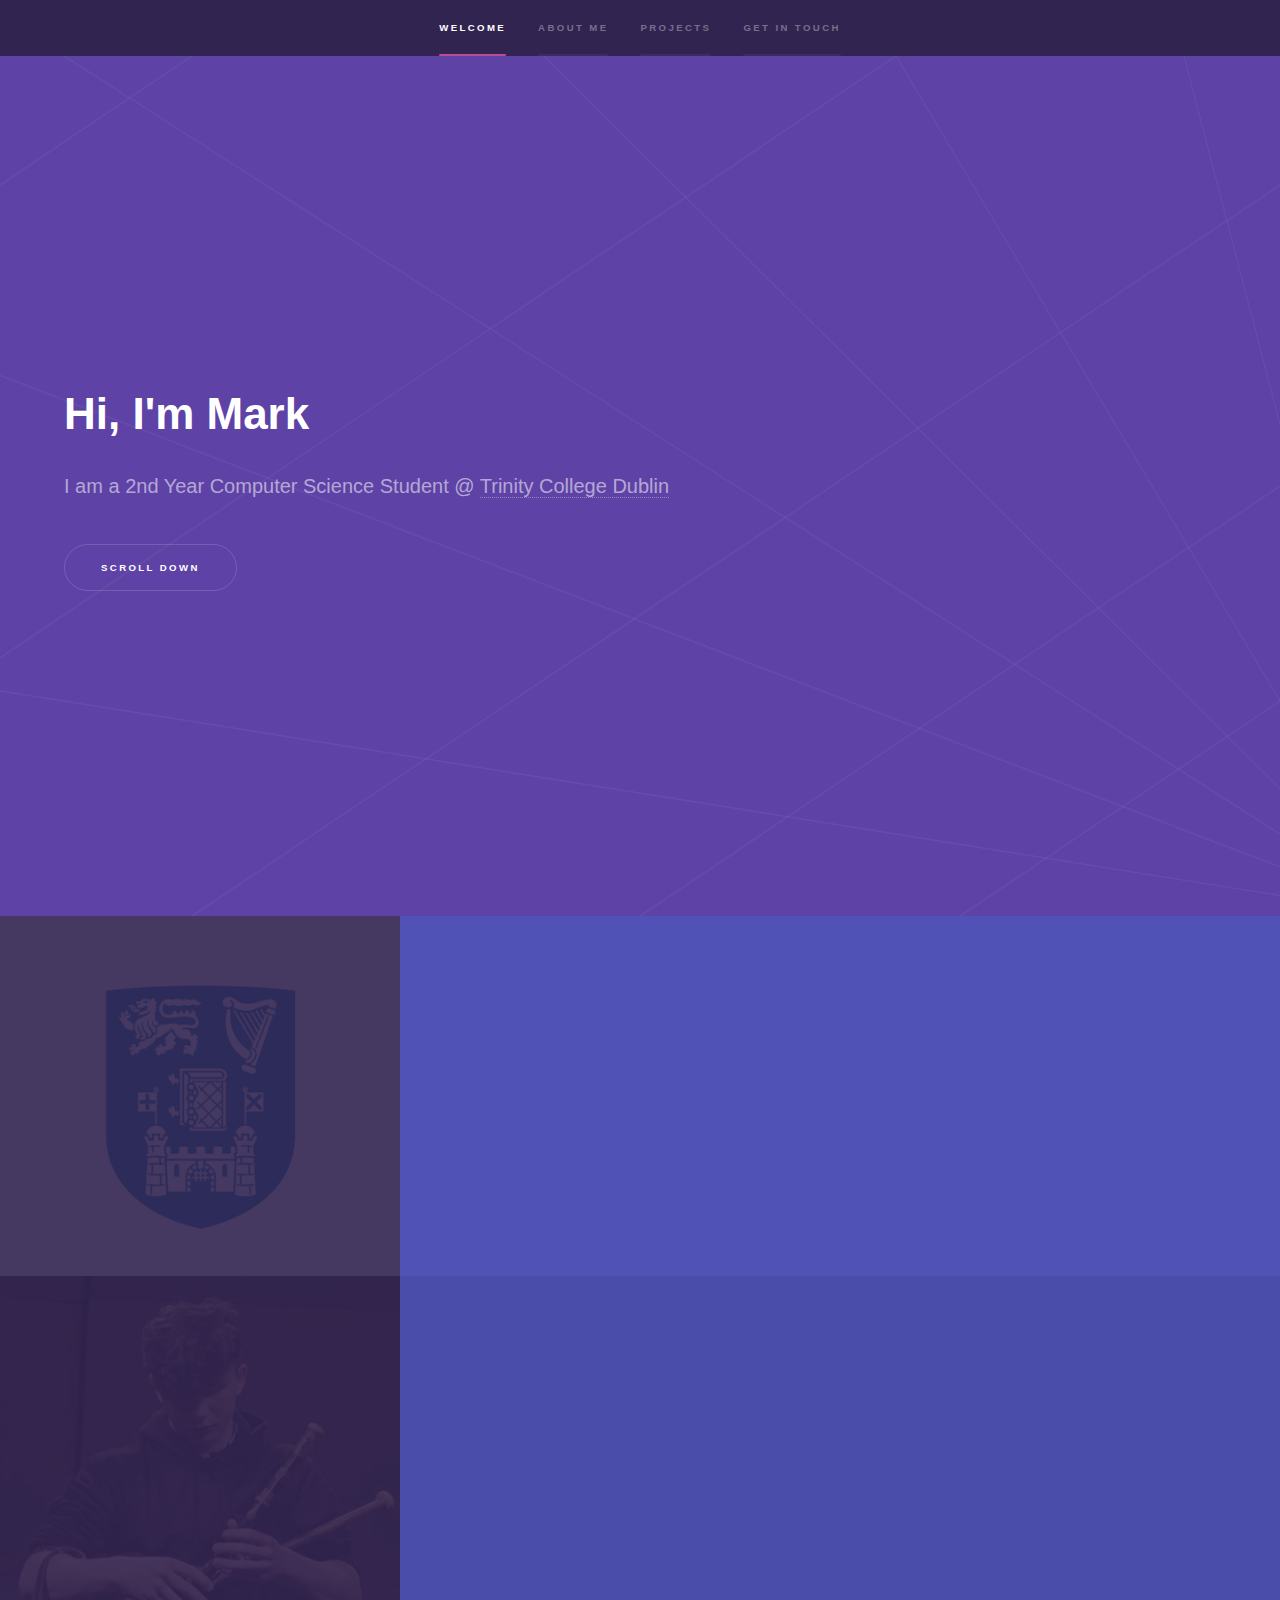
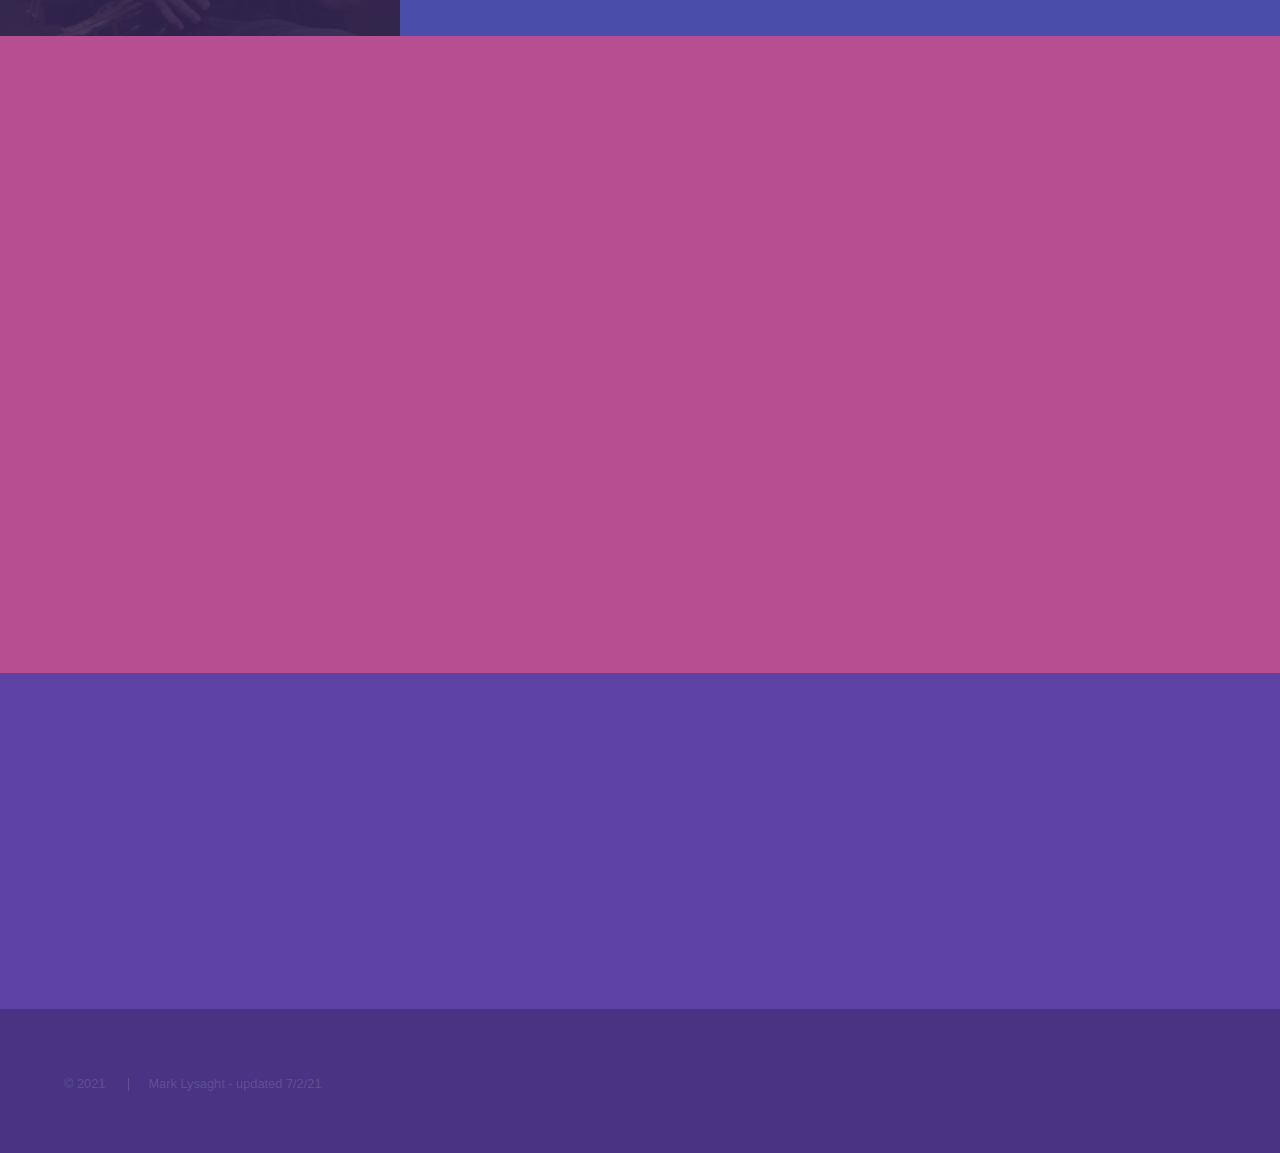
==== commit beb8f98b: "update" ====
--- a/index.html
+++ b/index.html
@@ -36,7 +36,7 @@
         <!-- Intro -->
         <section id="intro" class="wrapper style1 fullscreen fade-up">
             <div class="inner">
-                <h1>Hi I'm Mark</h1>
+                <h1>Hi, I'm Mark</h1>
                 <p>I am a 2nd Year Computer Science Student @ <a href="https://www.tcd.ie/">Trinity College Dublin</a></p>
                 <ul class="actions">
                     <li><a href="#one" class="button scrolly">Scroll Down</a></li>
@@ -80,23 +80,23 @@
                 <div class="features">
                     <section>
                         <span class="icon solid major fa-code"></span>
-                        <h3><a href="https://github.com/marklysaght/infix">Infix to Postfix Calculator</a></h3>
-                        <p>Created an infix calculator in C for a college assignment.</p>
+                        <h3>Discord Bot</h3>
+                        <p>Making a discord bot with Javascript.</p>
                     </section>
                     <section>
                         <span class="icon solid major fa-code"></span>
-                        <h3>Discord Bot</h3>
-                        <p>Making a discord bot in Javascript</p>
-                    </section>
-                    <section>
-                        <span class="icon solid major fa-code"></span>
-                        <h3><a href="https://github.com/marklysaght/huffman">Huffman Encoding</a></h3>
-                        <p>Created a huffman tree in C for a college assignment.</p>
+                        <h3>4 in a Row</h3>
+                        <p>Made a 4 in a row game in java.</p>
                     </section>
                     <section>
                         <span class="icon solid major fa-code"></span>
                         <h3>Microcoded Processor Instruction Set</h3>
-                        <p>A VHDL project to implement a microprogrammed instruction set processor on an expanded 32bit register file.</p>
+                        <p>A VHDL project to implement a microprogrammed instruction set processor on an expanded 32bit register file for a college assignment.</p>
+                    </section>
+                    <section>
+                        <span class="icon solid major fa-code"></span>
+                        <h3>Github</h3>
+                        <p>Link to my <a href=https://github.com/marklysaght>Github</a></p>
                     </section>
                 </div>
                 <!-- <ul class="actions">
@@ -118,8 +118,8 @@
                         <li>
                             <h3>Social</h3>
                             <ul class="icons">
-                                <li><a href="https://github.com/marklysaght" class="icon brands fa-github"><span class="label">GitHub</span></a></li>
-                                <li><a href="https://www.linkedin.com/in/mark-lysaght-58a9961bb/" class="icon brands fa-linkedin-in"><span class="label">LinkedIn</span></a></li>
+                                <li><a href="https://github.com/marklysaght" class="icon brands fa-github" target=”_blank”><span class="label">GitHub</span></a></li>
+                                <li><a href="https://www.linkedin.com/in/mark-lysaght-58a9961bb/" class="icon brands fa-linkedin-in" target=”_blank”><span class="label">LinkedIn</span></a></li>
                             </ul>
                         </li>
                     </ul>
@@ -133,7 +133,7 @@
         <div class="inner">
             <ul class="menu">
                 <li>&copy; 2021</li>
-                <li>Mark Lysaght</li>
+                <li>Mark Lysaght - updated 7/2/21</li>
             </ul>
         </div>
     </footer>
